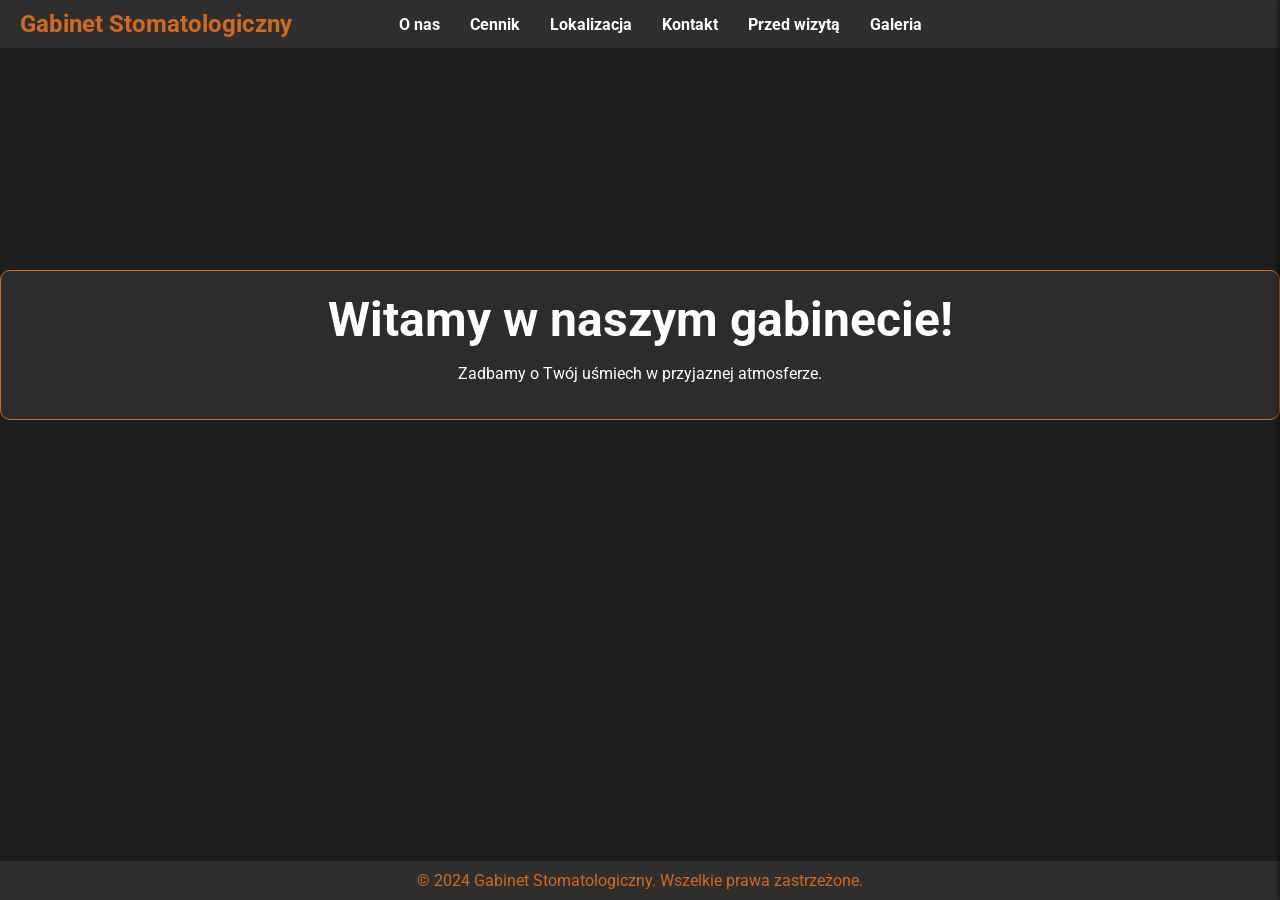
==== index.html @ a8ed68da "Add files via upload" ====
<!DOCTYPE html>
<html lang="pl">
<head>
    <meta charset="UTF-8">
    <meta name="viewport" content="width=device-width, initial-scale=1.0">
    <title>Gabinet Stomatologiczny</title>
    <!-- Wczytywanie czcionki Roboto -->
    <link href="https://fonts.googleapis.com/css2?family=Roboto:wght@400;700&display=swap" rel="stylesheet">
    <!-- Link do zewnętrznego pliku CSS -->
    <link rel="stylesheet" href="css/style.css">
</head>
<body>
<header>
    <!-- Logo -->
    <a href="index.html" class="logo">Gabinet Stomatologiczny</a>
    <!-- Nawigacja (desktop) -->
    <nav class="nav">
        <a href="#about">O nas</a>
        <a href="#pricing">Cennik</a>
        <a href="location.html">Lokalizacja</a>
        <a href="contact.html">Kontakt</a>
        <a href="#preparation">Przed wizytą</a>
        <a href="#gallery">Galeria</a>
    </nav>
    <!-- Hamburger menu (prawe położenie) -->
    <div class="hamburger">
        <div></div>
        <div></div>
        <div></div>
    </div>
</header>

<!-- Menu boczne -->
<div class="side-menu" id="sideMenu">
    <button class="close-btn" id="closeBtn">&times;</button>
    <a href="#about">O nas</a>
    <a href="#pricing">Cennik</a>
    <a href="location.html">Lokalizacja</a>
    <a href="contact.html">Kontakt</a>
    <a href="#preparation">Przed wizytą</a>
    <a href="#gallery">Galeria</a>
</div>

<div class="welcome">
    <h1>Witamy w naszym gabinecie!</h1>
    <p>Zadbamy o Twój uśmiech w przyjaznej atmosferze.</p>
</div>

<footer>
    <p>&copy; 2024 Gabinet Stomatologiczny. Wszelkie prawa zastrzeżone.</p>
</footer>

<!-- Link do zewnętrznego pliku JS -->
<script src="js/main.js"></script>
</body>
</html>
---- css/style.css ----
body {
    font-family: 'Roboto', sans-serif;
    margin: 0;
    padding: 0;
    color: #FFFFFF;
    background: #1E1E1E;
    height: 100vh;
    display: flex;
    flex-direction: column;
    justify-content: space-between;
}

/* Styl podstawowy dla linków */
a {
    text-decoration: none;
    font-size: 16px;
    color: black;
    transition: transform 0.3s ease, color 0.3s ease;
}

/* Styl po najechaniu */
a:hover {
    transform: scale(1.2);
    color: #007BFF;
}

a.logo:hover {
    transform: none; /* Brak powiększenia */
}

header {
    display: flex;
    justify-content: space-between;
    align-items: center;
    background-color: #2E2E2E;
    padding: 10px 20px;
    position: fixed;
    top: 0;
    width: 100%;
    z-index: 1000;
}

header .logo {
    font-size: 1.5rem;
    font-weight: bold;
    color: #D2691E;
    flex-shrink: 0;
    margin-right: 20px;
    white-space: nowrap;
}

nav {
    position: absolute;
    left: 50%;
    transform: translateX(-50%);
    display: flex;
    justify-content: center;
    align-items: center;
}

nav a {
    color: #FFFFFF;
    text-decoration: none;
    margin: 0 15px;
    font-weight: bold;
}

nav a:hover {
    color: #D2691E;
}

.welcome {
    text-align: center;
    margin-top: 30vh;
    background-color: rgba(46, 46, 46, 0.9);
    padding: 20px;
    border: 1px solid #D2691E;
    border-radius: 10px;
    color: #FFFFFF;
}

.welcome h1 {
    margin: 0;
    font-size: 3rem;
}

footer {
    background-color: #2E2E2E;
    text-align: center;
    padding: 10px 0;
    color: #FFFFFF;
}

footer p {
    margin: 0;
    color: #D2691E;
}

/* Hamburger menu */
.hamburger {
    display: none;
    flex-direction: column;
    cursor: pointer;
    position: absolute;
    right: 75px;
    top: 50%;
    transform: translateY(-50%);
}

.hamburger div {
    width: 25px;
    height: 3px;
    background-color: #FFFFFF;
    margin: 3px 0;
}

/* Menu przesuwane z prawej strony */
.side-menu {
    position: fixed;
    top: 0;
    right: -250px;
    width: 250px;
    height: 100%;
    background-color: #2E2E2E;
    box-shadow: -2px 0 5px rgba(0, 0, 0, 0.5);
    transition: right 0.3s ease;
    display: flex;
    flex-direction: column;
    justify-content: center;
    align-items: center;
    z-index: 1000;
}

.side-menu a {
    display: block;
    text-align: center;
    text-decoration: none;
    font-size: 18px;
    color: white;
    margin: 10px 0;
    transition: color 0.3s ease;
}

.side-menu a:hover {
    color: #D2691E;
}

/* Klasa aktywna dla widocznego menu */
.side-menu.active {
    right: 0;
}

.close-btn {
    position: absolute;
    top: 15px;
    right: 15px;
    font-size: 24px;
    background: none;
    border: none;
    color: white;
    cursor: pointer;
    z-index: 1100;
}

.close-btn:hover {
    color: #D2691E;
}

/* Dopasowania dla urządzeń mobilnych */
@media (max-width: 1100px) {
    nav {
        display: none;
    }

    .hamburger {
        display: flex;
    }
}

/* Kontener dla sekcji kontaktowej */
.contact-container {
    display: flex;
    justify-content: space-between;
    align-items: stretch; /* Zapewnia jednakową wysokość obu sekcji */
    max-width: 1000px; /* Ograniczenie szerokości całego kontenera */
    margin: 50px auto; /* Wyśrodkowanie poziome i odstęp od góry */
    gap: 20px; /* Odstęp między sekcjami */
    padding: 20px;
    background-color: #1E1E1E; /* Tło za kontenerem */
    border-radius: 10px;
    box-shadow: 0 4px 8px rgba(0, 0, 0, 0.2); /* Subtelny cień pod całym kontenerem */
    color: #FFFFFF;
}

/* Lewa część (dane kontaktowe) */
.contact-left,
.contact-right {
    flex: 1; /* Obie sekcje zajmują taką samą ilość miejsca */
    background-color: #2E2E2E;
    padding: 20px;
    border-radius: 10px;
    box-shadow: 0 4px 6px rgba(0, 0, 0, 0.1);
    display: flex;
    flex-direction: column; /* Układ pionowy w obu sekcjach */
    justify-content: center; /* Wyrównanie w pionie */
}

.contact-left h2,
.contact-right h2 {
    margin-top: 0;
    color: #D2691E;
    text-align: center; /* Środkowanie nagłówka */
}

.contact-left ul {
    padding-left: 20px;
}

/* Formularz w prawej sekcji */
.contact-right form {
    display: flex;
    flex-direction: column;
    gap: 15px; /* Odstępy między polami */
}

.form-group {
    display: flex;
    flex-direction: column;
}

.form-group label {
    margin-bottom: 5px;
    font-weight: bold;
    color: #FFFFFF;
}

.form-group input,
.form-group textarea {
    width: 100%;
    padding: 10px;
    border-radius: 5px;
    border: 1px solid #ccc;
    font-size: 16px;
    background: #1E1E1E;
    color: #FFFFFF;
}

.form-group input::placeholder,
.form-group textarea::placeholder {
    color: #ccc;
}

.form-group textarea {
    resize: none;
}

.submit-btn {
    background-color: #D2691E;
    color: #FFFFFF;
    padding: 10px 15px;
    border: none;
    border-radius: 5px;
    cursor: pointer;
    font-size: 16px;
    transition: background-color 0.3s ease;
    width: 100%;
    max-width: 200px; /* Szerokość przycisku */
    align-self: center; /* Wyrównanie przycisku do środka */
}

.submit-btn:hover {
    background-color: #A0522D;
}

/* Prawa część (formularz kontaktowy) */
.contact-right {
    flex: 1; /* Obie sekcje mają taką samą wielkość */
    background-color: #2E2E2E;
    padding: 30px; /* Większy padding dla lepszej czytelności */
    border-radius: 10px;
    box-shadow: 0 4px 6px rgba(0, 0, 0, 0.1);
    display: flex;
    flex-direction: column;
    justify-content: center; /* Wyrównanie treści na środku */
}

/* Formularz */
.contact-right form {
    display: flex;
    flex-direction: column;
    gap: 20px; /* Większy odstęp między polami formularza */
}

.form-group {
    display: flex;
    flex-direction: column;
    width: 100%; /* Pola formularza wypełniają całą szerokość */
    padding: 0; /* Zerowanie paddingu zewnętrznego */
}

.form-group input,
.form-group textarea {
    width: 95%; /* Pola nie dotykają krawędzi sekcji, mają symetryczne marginesy */
    max-width: 560px; /* Ograniczenie szerokości dla większych ekranów */
    padding: 12px; /* Większy padding dla lepszego komfortu użytkownika */
    margin: 0 auto; /* Wyśrodkowanie pól formularza */
    border-radius: 5px;
    border: 1px solid #ccc;
    font-size: 16px;
    background: #1E1E1E;
    color: #FFFFFF;
    box-sizing: border-box; /* Upewnia się, że padding nie wykracza poza szerokość */
}

/* Placeholder wewnętrzny */
.form-group input::placeholder,
.form-group textarea::placeholder {
    color: #ccc;
}

/* Tekstarea (pole wiadomości) */
.form-group textarea {
    resize: none; /* Wyłącza możliwość skalowania okna wiadomości */
    height: 120px; /* Konkretny rozmiar pola */
}

/* Przycisk wyślij */
.submit-btn {
    background-color: #D2691E;
    color: #FFFFFF;
    padding: 10px 20px;
    border: none;
    border-radius: 5px;
    cursor: pointer;
    font-size: 16px;
    transition: background-color 0.3s ease;
    width: 100px; /* Standardowa szerokość przycisku */
    align-self: center; /* Wyśrodkowanie przycisku względem formularza */
    margin-top: 10px; /* Dystans między ostatnim polem a przyciskiem */
}

.submit-btn:hover {
    background-color: #A0522D;
}

/* Styl responsywny dla mniejszych ekranów */
@media (max-width: 768px) {
    .contact-container {
        flex-direction: column; /* Układ pionowy zamiast poziomego */
        gap: 30px; /* Większy odstęp między sekcjami w układzie pionowym */
        padding: 20px; /* Dostosowanie paddingu */
    }

    .contact-left,
    .contact-right {
        width: 100%; /* Sekcje zajmują całą szerokość kontenera */
        max-width: none; /* Usunięcie maksymalnej szerokości */
        margin: 0 auto; /* Wyśrodkowanie sekcji */
    }
}
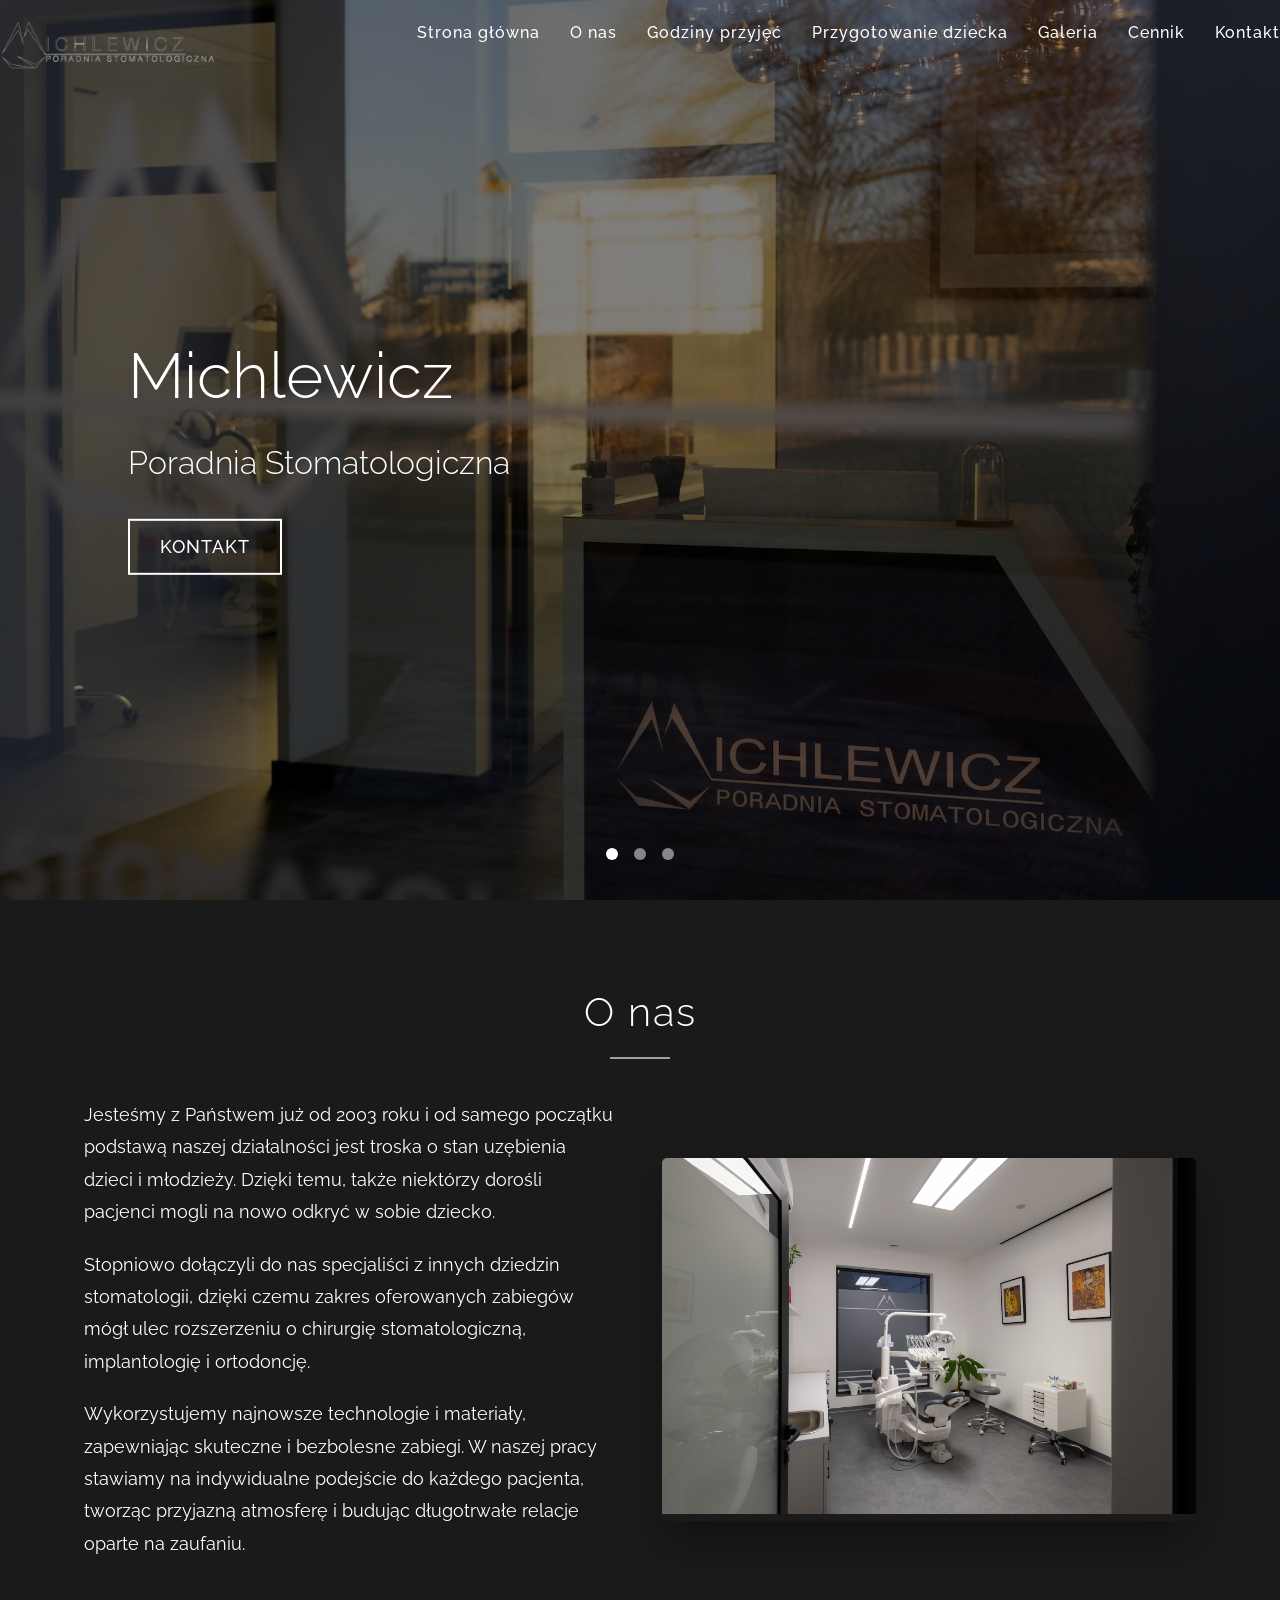
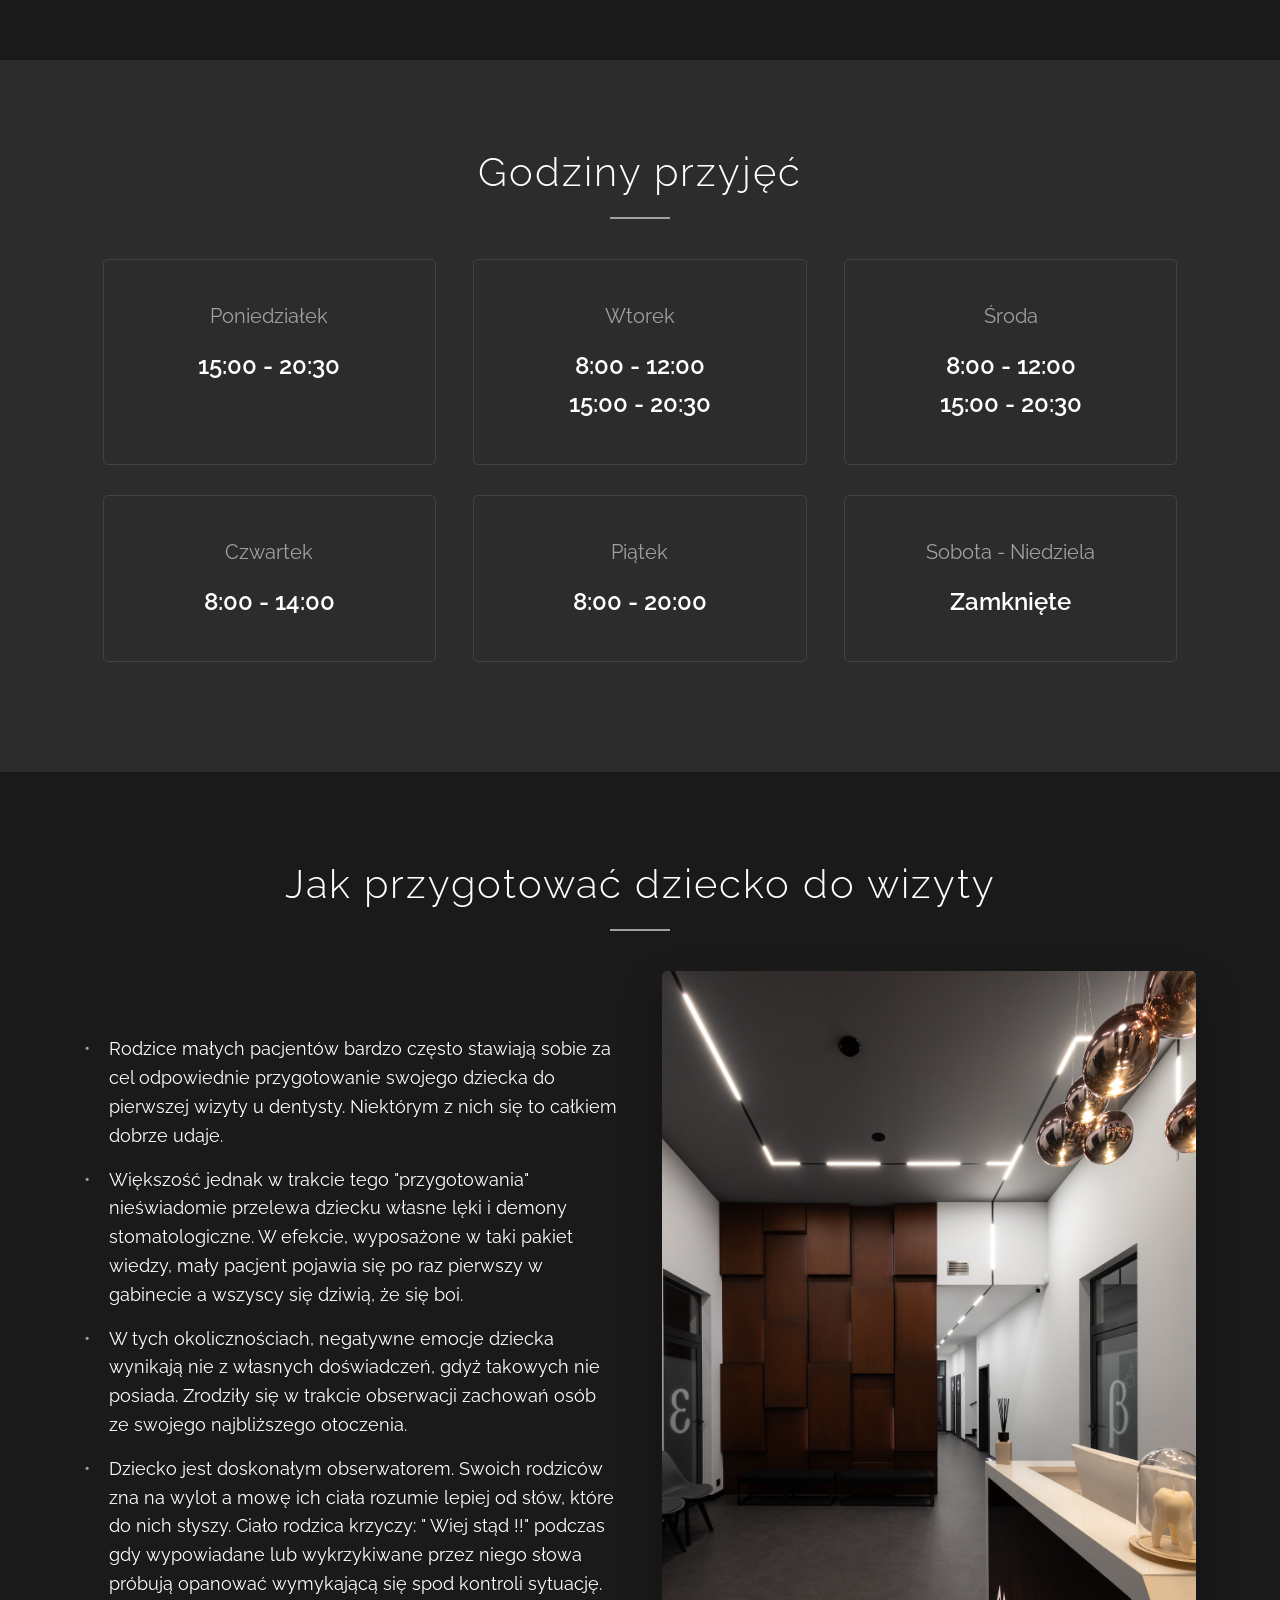
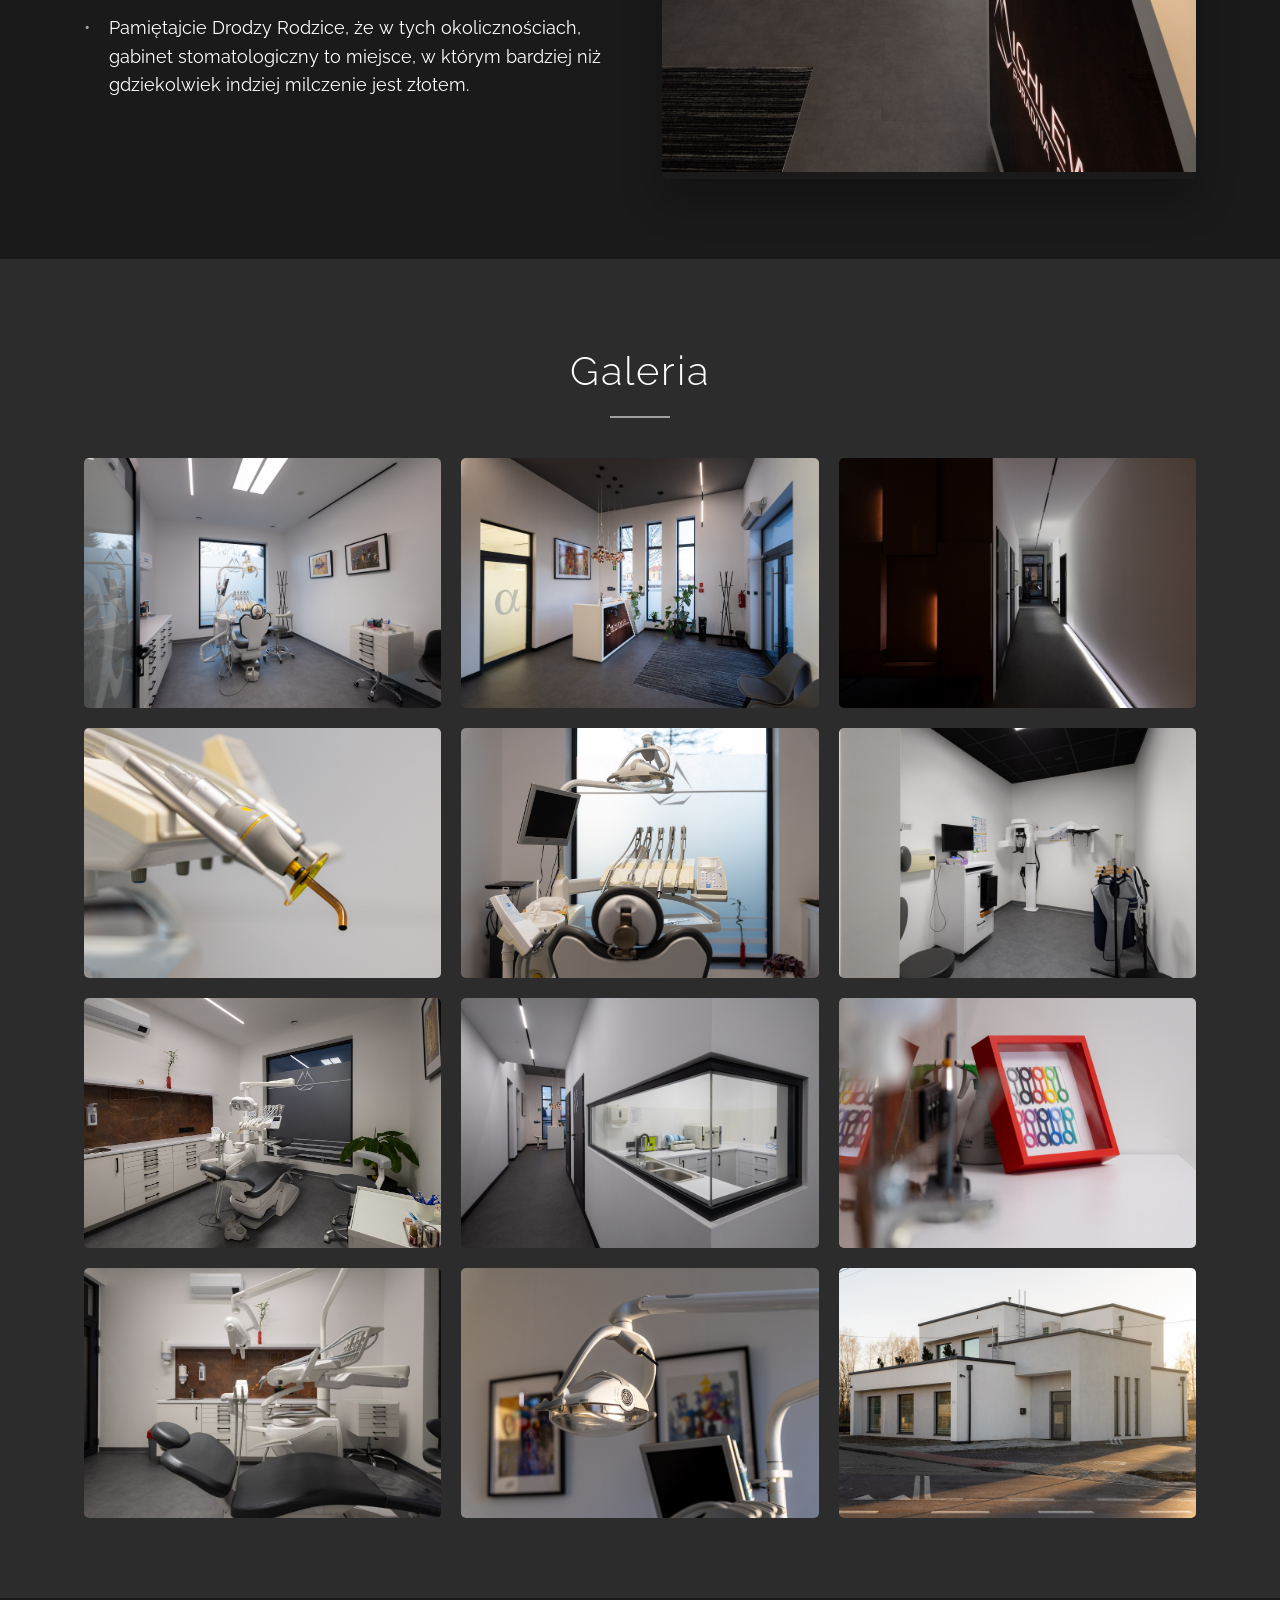
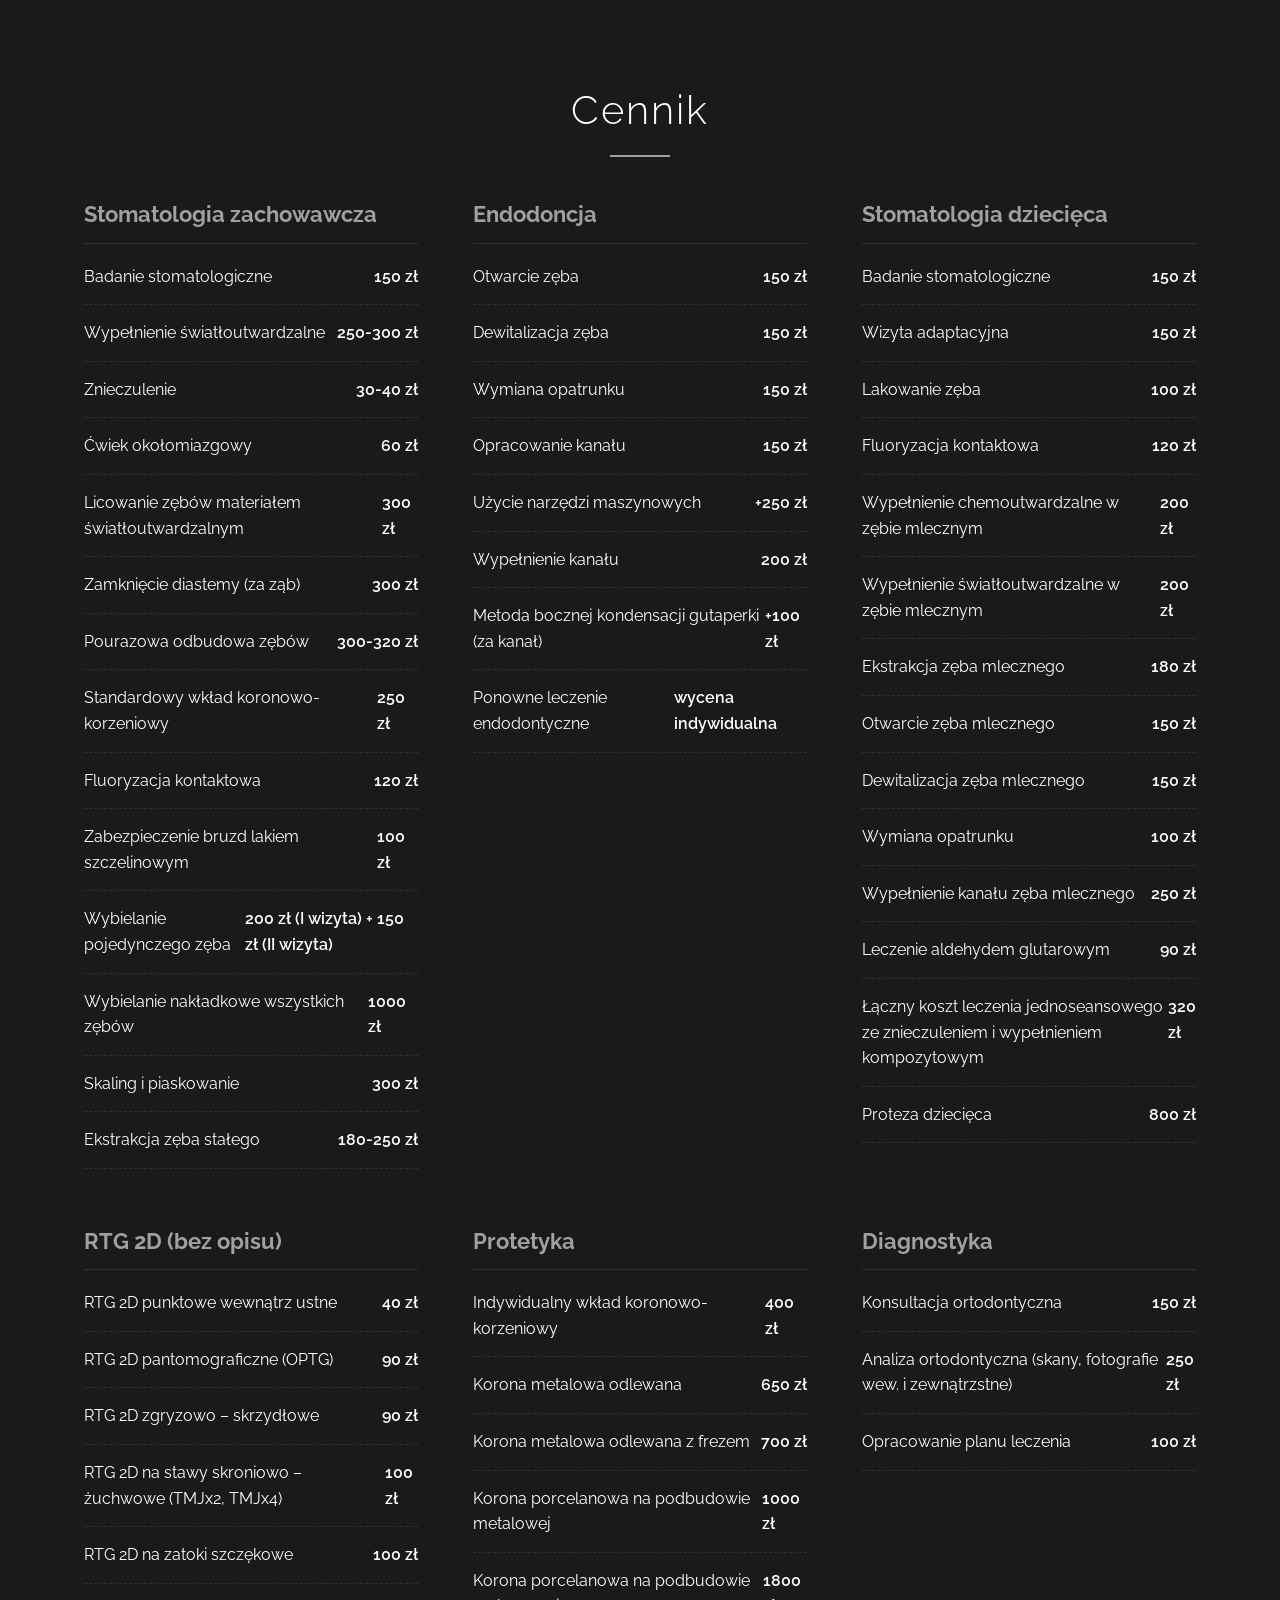
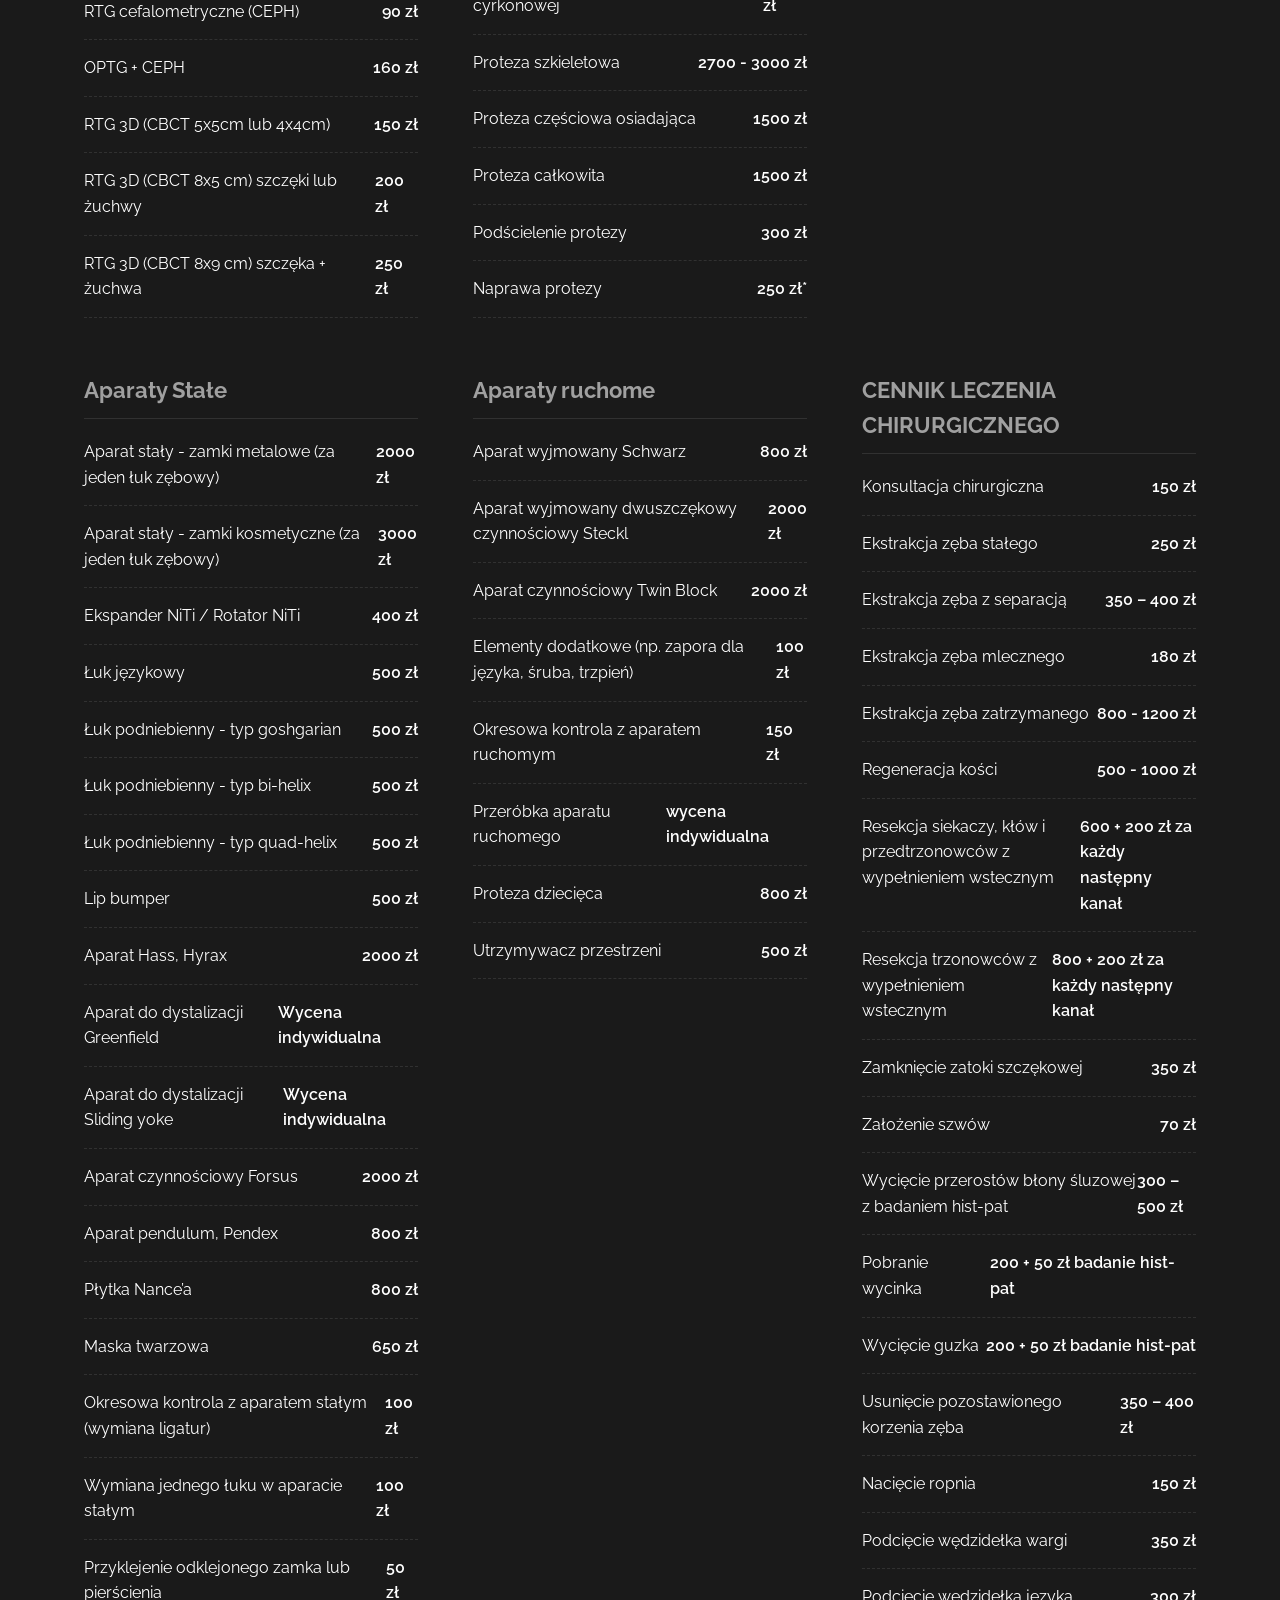
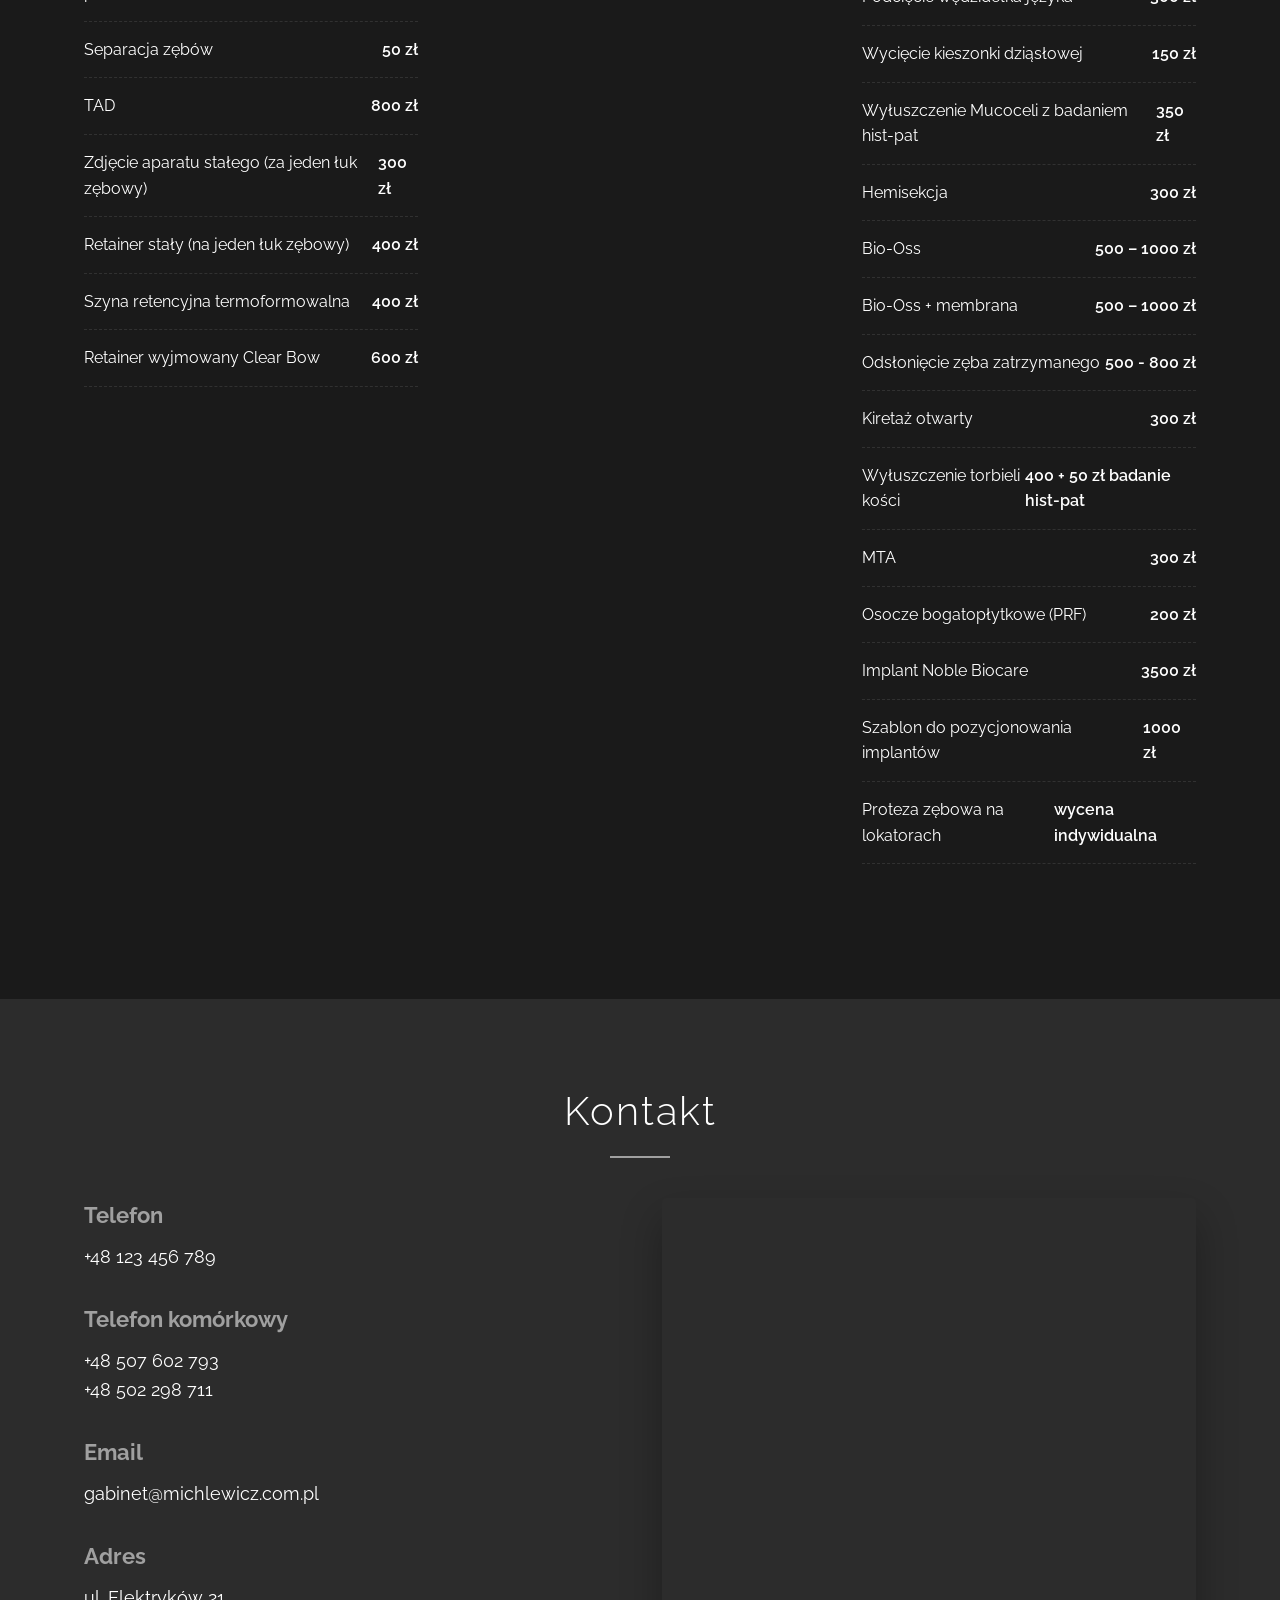
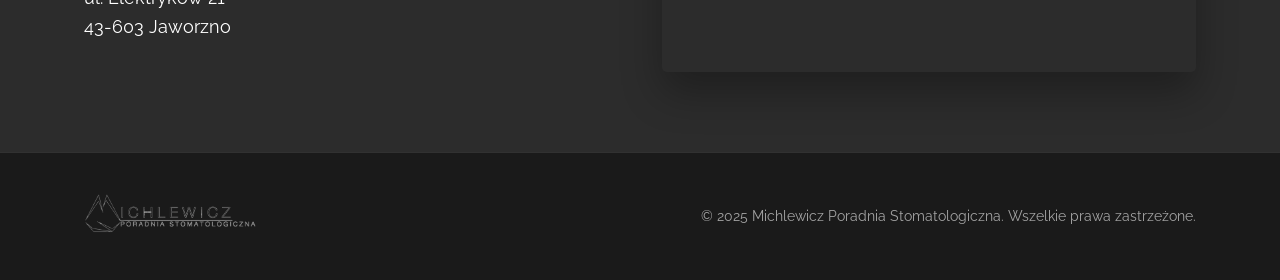
==== commit 269755e8: "Add files via upload" ====
--- a/index.html
+++ b/index.html
@@ -1,56 +1,773 @@
 <!DOCTYPE html>
 <html lang="pl">
 <head>
-    <meta charset="UTF-8">
-    <meta name="viewport" content="width=device-width, initial-scale=1.0">
-    <title>Gabinet Stomatologiczny</title>
-    <!-- Wczytywanie czcionki Roboto -->
-    <link href="https://fonts.googleapis.com/css2?family=Roboto:wght@400;700&display=swap" rel="stylesheet">
-    <!-- Link do zewnętrznego pliku CSS -->
-    <link rel="stylesheet" href="css/style.css">
+  <meta charset="UTF-8">
+  <meta name="viewport" content="width=device-width, initial-scale=1.0">
+  <title>Michlewicz Poradnia Stomatologiczna</title>
+  <link rel="stylesheet" href="style.css">
+  <link rel="preconnect" href="https://fonts.googleapis.com">
+  <link rel="preconnect" href="https://fonts.gstatic.com" crossorigin>
+  <link href="https://fonts.googleapis.com/css2?family=Raleway:wght@300;400;500;600&display=swap" rel="stylesheet">
 </head>
 <body>
+<!-- Header and Navigation -->
 <header>
-    <!-- Logo -->
-    <a href="index.html" class="logo">Gabinet Stomatologiczny</a>
-    <!-- Nawigacja (desktop) -->
-    <nav class="nav">
-        <a href="#about">O nas</a>
-        <a href="#pricing">Cennik</a>
-        <a href="location.html">Lokalizacja</a>
-        <a href="contact.html">Kontakt</a>
-        <a href="#preparation">Przed wizytą</a>
-        <a href="#gallery">Galeria</a>
-    </nav>
-    <!-- Hamburger menu (prawe położenie) -->
-    <div class="hamburger">
-        <div></div>
-        <div></div>
-        <div></div>
-    </div>
+  <div class="logo-container">
+    <img src="logo/logotransparent.png" alt="Michlewicz Poradnia Stomatologiczna" class="logo">
+  </div>
+  <nav>
+    <div class="menu-toggle">
+      <span></span>
+      <span></span>
+      <span></span>
+    </div>
+    <ul class="nav-menu">
+      <li><a href="#home">Strona główna</a></li>
+      <li><a href="#o-nas">O nas</a></li>
+      <li><a href="#godziny">Godziny przyjęć</a></li>
+      <li><a href="#dla-dzieci">Przygotowanie dziecka</a></li>
+      <li><a href="#galeria">Galeria</a></li>
+      <li><a href="#cennik">Cennik</a></li>
+      <li><a href="#kontakt">Kontakt</a></li>
+    </ul>
+  </nav>
 </header>
 
-<!-- Menu boczne -->
-<div class="side-menu" id="sideMenu">
-    <button class="close-btn" id="closeBtn">&times;</button>
-    <a href="#about">O nas</a>
-    <a href="#pricing">Cennik</a>
-    <a href="location.html">Lokalizacja</a>
-    <a href="contact.html">Kontakt</a>
-    <a href="#preparation">Przed wizytą</a>
-    <a href="#gallery">Galeria</a>
-</div>
-
-<div class="welcome">
-    <h1>Witamy w naszym gabinecie!</h1>
-    <p>Zadbamy o Twój uśmiech w przyjaznej atmosferze.</p>
-</div>
-
+<!-- Hero Slider Section -->
+<section id="home" class="hero-slider">
+  <div class="slider-container">
+    <div class="slide active" style="background-image: url('image/welcomesite/firstlook.jpg');">
+      <div class="slide-content">
+        <h1>Michlewicz</h1>
+        <h2>Poradnia Stomatologiczna</h2>
+        <a href="#kontakt" class="cta-button">Kontakt</a>
+      </div>
+    </div>
+    <div class="slide" style="background-image: url('image/welcomesite/fotel.jpg');">
+      <div class="slide-content">
+        <h1>Nowoczesne rozwiązania</h1>
+        <h2>dla Twojego uśmiechu</h2>
+        <a href="#o-nas" class="cta-button">Kontakt</a>
+      </div>
+    </div>
+    <div class="slide" style="background-image: url('image/welcomesite/tools.jpg');">
+      <div class="slide-content">
+        <h1>Profesjonalna opieka</h1>
+        <h2>w komfortowych warunkach</h2>
+        <a href="#kontakt" class="cta-button">Kontakt</a>
+      </div>
+    </div>
+  </div>
+  <div class="slider-controls">
+    <span class="control-dot active" data-slide="0"></span>
+    <span class="control-dot" data-slide="1"></span>
+    <span class="control-dot" data-slide="2"></span>
+  </div>
+</section>
+
+<!-- About Us Section -->
+<section id="o-nas" class="about-section">
+  <div class="container">
+    <h2 class="section-title">O nas</h2>
+    <div class="about-content">
+      <div class="about-text">
+        <p>Jesteśmy z Państwem już od 2003 roku i od samego początku podstawą naszej działalności jest troska o stan uzębienia dzieci i młodzieży.  Dzięki temu, także niektórzy dorośli pacjenci mogli na nowo odkryć w sobie dziecko.</p>
+        <p>Stopniowo dołączyli do nas specjaliści z innych dziedzin stomatologii, dzięki czemu zakres oferowanych zabiegów mógł ulec rozszerzeniu o chirurgię stomatologiczną, implantologię i ortodoncję.</p>
+        <p>Wykorzystujemy najnowsze technologie i materiały, zapewniając skuteczne i bezbolesne zabiegi. W naszej pracy stawiamy na indywidualne podejście do każdego pacjenta, tworząc przyjazną atmosferę i budując długotrwałe relacje oparte na zaufaniu.</p>
+      </div>
+      <div class="about-image">
+        <img src="image/welcomesite/gabinet1.jpg" alt="Wnętrze kliniki">
+      </div>
+    </div>
+  </div>
+</section>
+
+<!-- Opening Hours Section -->
+<section id="godziny" class="hours-section">
+  <div class="container">
+    <h2 class="section-title">Godziny przyjęć</h2>
+    <div class="hours-container">
+      <div class="hours-box">
+        <div class="day">Poniedziałek</div>
+        <div class="time">15:00 - 20:30</div>
+      </div>
+      <div class="hours-box">
+        <div class="day">Wtorek</div>
+        <div class="time">8:00 - 12:00</div>
+        <div class="time">15:00 - 20:30</div>
+      </div>
+      <div class="hours-box">
+        <div class="day">Środa</div>
+        <div class="time">8:00 - 12:00</div>
+        <div class="time">15:00 - 20:30</div>
+      </div>
+      <div class="hours-box">
+        <div class="day">Czwartek</div>
+        <div class="time">8:00 - 14:00</div>
+      </div>
+      <div class="hours-box">
+        <div class="day">Piątek</div>
+        <div class="time">8:00 - 20:00</div>
+      </div>
+      <div class="hours-box">
+        <div class="day">Sobota - Niedziela</div>
+        <div class="time">Zamknięte</div>
+      </div>
+    </div>
+  </div>
+</section>
+
+<!-- Kids Preparation Section -->
+<section id="dla-dzieci" class="kids-section">
+  <div class="container">
+    <h2 class="section-title">Jak przygotować dziecko do wizyty</h2>
+    <div class="kids-content">
+      <div class="kids-text">
+        <ul>
+          <li>Rodzice małych pacjentów bardzo często stawiają sobie za cel odpowiednie przygotowanie swojego dziecka do pierwszej wizyty u dentysty. Niektórym z nich się to całkiem dobrze udaje. </li>
+          <li>Większość jednak w trakcie tego "przygotowania" nieświadomie przelewa dziecku własne lęki i demony stomatologiczne. W efekcie, wyposażone w taki pakiet wiedzy, mały pacjent pojawia się po raz pierwszy w gabinecie a wszyscy się dziwią, że się boi. </li>
+          <li>W tych okolicznościach, negatywne emocje dziecka wynikają nie z własnych doświadczeń, gdyż takowych nie posiada. Zrodziły się w trakcie obserwacji zachowań osób ze swojego najbliższego otoczenia.</li>
+          <li>Dziecko jest doskonałym obserwatorem. Swoich rodziców zna na wylot a mowę ich ciała rozumie lepiej od słów, które do nich słyszy.  Ciało rodzica krzyczy: " Wiej stąd !!" podczas gdy wypowiadane lub wykrzykiwane przez niego słowa próbują opanować wymykającą się spod kontroli sytuację.</li>
+          <li>Pamiętajcie Drodzy Rodzice, że w tych okolicznościach, gabinet stomatologiczny to miejsce, w którym  bardziej niż gdziekolwiek indziej milczenie jest złotem.</li>
+        </ul>
+      </div>
+      <div class="kids-image">
+        <img src="image/welcomesite/kids.jpg" alt="Dziecko na wizycie stomatologicznej">
+      </div>
+    </div>
+  </div>
+</section>
+
+<!-- Gallery Section -->
+<section id="galeria" class="gallery-section">
+  <div class="container">
+    <h2 class="section-title">Galeria</h2>
+    <div class="gallery-container">
+      <div class="gallery-item">
+        <img src="image/gallery/gabinet3.jpg" alt="Gabinet stomatologiczny" class="gallery-image">
+      </div>
+      <div class="gallery-item">
+        <img src="image/gallery/poczekalnia1.jpg" alt="Recepcja" class="gallery-image">
+      </div>
+      <div class="gallery-item">
+        <img src="image/gallery/poczekalnia2.jpg" alt="Poczekalnia" class="gallery-image">
+      </div>
+      <div class="gallery-item">
+        <img src="image/gallery/gabinetnarzedzia.jpg" alt="Sprzęt dentystyczny" class="gallery-image">
+      </div>
+      <div class="gallery-item">
+        <img src="image/gallery/gabinet2.jpg" alt="Gabinet" class="gallery-image">
+      </div>
+      <div class="gallery-item">
+        <img src="image/gallery/skan3d.jpg" alt="Skan 3D" class="gallery-image">
+      </div>
+      <div class="gallery-item">
+        <img src="image/gallery/gabinet1.jpg" alt="Sala zabiegowa" class="gallery-image">
+      </div>
+      <div class="gallery-item">
+        <img src="image/gallery/sterylizacja.jpg" alt="Sterylizacja" class="gallery-image">
+      </div>
+      <div class="gallery-item">
+        <img src="image/gallery/raindbow.jpg" alt="raindbow" class="gallery-image">
+      </div>
+      <div class="gallery-item">
+        <img src="image/gallery/gabinet4.jpg" alt="Gabinet" class="gallery-image">
+      </div>
+      <div class="gallery-item">
+        <img src="image/gallery/lampa.jpg" alt="Lampa" class="gallery-image">
+      </div>
+      <div class="gallery-item">
+        <img src="image/gallery/budynek.jpg" alt="Budynek" class="gallery-image">
+      </div>
+    </div>
+  </div>
+</section>
+
+<!-- Price List Section -->
+<section id="cennik" class="pricelist-section">
+  <div class="container">
+    <h2 class="section-title">Cennik</h2>
+    <div class="pricelist-container">
+      <div class="pricelist-category">
+        <h3>Stomatologia zachowawcza</h3>
+        <div class="price-item">
+          <span class="service">Badanie stomatologiczne</span>
+          <span class="price">150 zł</span>
+        </div>
+        <div class="price-list">
+          <div class="price-item">
+            <span class="service">Wypełnienie światłoutwardzalne</span>
+            <span class="price">250-300 zł</span>
+          </div>
+          <div class="price-item">
+            <span class="service">Znieczulenie</span>
+            <span class="price">30-40 zł</span>
+          </div>
+          <div class="price-item">
+            <span class="service">Ćwiek okołomiazgowy</span>
+            <span class="price">60 zł</span>
+          </div>
+          <div class="price-item">
+            <span class="service">Licowanie zębów materiałem światłoutwardzalnym</span>
+            <span class="price">300 zł</span>
+          </div>
+          <div class="price-item">
+            <span class="service">Zamknięcie diastemy (za ząb)</span>
+            <span class="price">300 zł</span>
+          </div>
+          <div class="price-item">
+            <span class="service">Pourazowa odbudowa zębów</span>
+            <span class="price">300-320 zł</span>
+          </div>
+          <div class="price-item">
+            <span class="service">Standardowy wkład koronowo-korzeniowy</span>
+            <span class="price">250 zł</span>
+          </div>
+          <div class="price-item">
+            <span class="service">Fluoryzacja kontaktowa</span>
+            <span class="price">120 zł</span>
+          </div>
+          <div class="price-item">
+            <span class="service">Zabezpieczenie bruzd lakiem szczelinowym</span>
+            <span class="price">100 zł</span>
+          </div>
+          <div class="price-item">
+            <span class="service">Wybielanie pojedynczego zęba</span>
+            <span class="price">200 zł (I wizyta) + 150 zł (II wizyta)</span>
+          </div>
+          <div class="price-item">
+            <span class="service">Wybielanie nakładkowe wszystkich zębów</span>
+            <span class="price">1000 zł</span>
+          </div>
+          <div class="price-item">
+            <span class="service">Skaling i piaskowanie</span>
+            <span class="price">300 zł</span>
+          </div>
+          <div class="price-item">
+            <span class="service">Ekstrakcja zęba stałego</span>
+            <span class="price">180-250 zł</span>
+          </div>
+        </div>
+      </div>
+
+      <div class="pricelist-category">
+        <h3>Endodoncja</h3>
+        <div class="price-list">
+          <div class="price-item">
+            <span class="service">Otwarcie zęba</span>
+            <span class="price">150 zł</span>
+          </div>
+          <div class="price-item">
+            <span class="service">Dewitalizacja zęba</span>
+            <span class="price">150 zł</span>
+          </div>
+          <div class="price-item">
+            <span class="service">Wymiana opatrunku</span>
+            <span class="price">150 zł</span>
+          </div>
+          <div class="price-item">
+            <span class="service">Opracowanie kanału</span>
+            <span class="price">150 zł</span>
+          </div>
+          <div class="price-item">
+            <span class="service">Użycie narzędzi maszynowych</span>
+            <span class="price">+250 zł</span>
+          </div>
+          <div class="price-item">
+            <span class="service">Wypełnienie kanału</span>
+            <span class="price">200 zł</span>
+          </div>
+          <div class="price-item">
+            <span class="service">Metoda bocznej kondensacji gutaperki (za kanał)</span>
+            <span class="price">+100 zł</span>
+          </div>
+          <div class="price-item">
+            <span class="service">Ponowne leczenie endodontyczne</span>
+            <span class="price">wycena indywidualna</span>
+          </div>
+        </div>
+      </div>
+
+      <div class="pricelist-category">
+        <h3>Stomatologia dziecięca</h3>
+        <div class="price-list">
+          <div class="price-item">
+            <span class="service">Badanie stomatologiczne</span>
+            <span class="price">150 zł</span>
+          </div>
+          <div class="price-item">
+            <span class="service">Wizyta adaptacyjna</span>
+            <span class="price">150 zł</span>
+          </div>
+          <div class="price-item">
+            <span class="service">Lakowanie zęba</span>
+            <span class="price">100 zł</span>
+          </div>
+          <div class="price-item">
+            <span class="service">Fluoryzacja kontaktowa</span>
+            <span class="price">120 zł</span>
+          </div>
+          <div class="price-item">
+            <span class="service">Wypełnienie chemoutwardzalne w zębie mlecznym</span>
+            <span class="price">200 zł</span>
+          </div>
+          <div class="price-item">
+            <span class="service">Wypełnienie światłoutwardzalne w zębie mlecznym</span>
+            <span class="price">200 zł</span>
+          </div>
+          <div class="price-item">
+            <span class="service">Ekstrakcja zęba mlecznego</span>
+            <span class="price">180 zł</span>
+          </div>
+          <div class="price-item">
+            <span class="service">Otwarcie zęba mlecznego</span>
+            <span class="price">150 zł</span>
+          </div>
+          <div class="price-item">
+            <span class="service">Dewitalizacja zęba mlecznego</span>
+            <span class="price">150 zł</span>
+          </div>
+          <div class="price-item">
+            <span class="service">Wymiana opatrunku</span>
+            <span class="price">100 zł</span>
+          </div>
+          <div class="price-item">
+            <span class="service">Wypełnienie kanału zęba mlecznego</span>
+            <span class="price">250 zł</span>
+          </div>
+          <div class="price-item">
+            <span class="service">Leczenie aldehydem glutarowym</span>
+            <span class="price">90 zł</span>
+          </div>
+          <div class="price-item">
+            <span class="service">Łączny koszt leczenia jednoseansowego ze znieczuleniem i wypełnieniem kompozytowym</span>
+            <span class="price">320 zł</span>
+          </div>
+          <div class="price-item">
+            <span class="service">Proteza dziecięca</span>
+            <span class="price">800 zł</span>
+          </div>
+        </div>
+      </div>
+
+      <div class="pricelist-category">
+        <h3>RTG 2D (bez opisu)</h3>
+        <div class="price-list">
+          <div class="price-item">
+            <span class="service">RTG 2D punktowe wewnątrz ustne</span>
+            <span class="price">40 zł</span>
+          </div>
+          <div class="price-item">
+            <span class="service">RTG 2D pantomograficzne (OPTG)</span>
+            <span class="price">90 zł</span>
+          </div>
+          <div class="price-item">
+            <span class="service">RTG 2D zgryzowo – skrzydłowe</span>
+            <span class="price">90 zł</span>
+          </div>
+          <div class="price-item">
+            <span class="service">RTG 2D na stawy skroniowo – żuchwowe (TMJx2, TMJx4)</span>
+            <span class="price">100 zł</span>
+          </div>
+          <div class="price-item">
+            <span class="service">RTG 2D na zatoki szczękowe</span>
+            <span class="price">100 zł</span>
+          </div>
+          <div class="price-item">
+            <span class="service">RTG cefalometryczne (CEPH)</span>
+            <span class="price">90 zł</span>
+          </div>
+          <div class="price-item">
+            <span class="service">OPTG + CEPH</span>
+            <span class="price">160 zł</span>
+          </div>
+          <div class="price-item">
+            <span class="service">RTG 3D (CBCT 5x5cm lub 4x4cm)</span>
+            <span class="price">150 zł</span>
+          </div>
+          <div class="price-item">
+            <span class="service">RTG 3D (CBCT 8x5 cm) szczęki lub żuchwy</span>
+            <span class="price">200 zł</span>
+          </div>
+          <div class="price-item">
+            <span class="service">RTG 3D (CBCT 8x9 cm) szczęka + żuchwa</span>
+            <span class="price">250 zł</span>
+          </div>
+        </div>
+      </div>
+
+      <div class="pricelist-category">
+        <h3>Protetyka</h3>
+        <div class="price-list">
+          <div class="price-item">
+            <span class="service">Indywidualny wkład koronowo-korzeniowy</span>
+            <span class="price">400 zł</span>
+          </div>
+          <div class="price-item">
+            <span class="service">Korona metalowa odlewana</span>
+            <span class="price">650 zł</span>
+          </div>
+          <div class="price-item">
+            <span class="service">Korona metalowa odlewana z frezem</span>
+            <span class="price">700 zł</span>
+          </div>
+          <div class="price-item">
+            <span class="service">Korona porcelanowa na podbudowie metalowej</span>
+            <span class="price">1000 zł</span>
+          </div>
+          <div class="price-item">
+            <span class="service">Korona porcelanowa na podbudowie cyrkonowej</span>
+            <span class="price">1800 zł</span>
+          </div>
+          <div class="price-item">
+            <span class="service">Proteza szkieletowa</span>
+            <span class="price">2700 - 3000 zł</span>
+          </div>
+          <div class="price-item">
+            <span class="service">Proteza częściowa osiadająca</span>
+            <span class="price">1500 zł</span>
+          </div>
+          <div class="price-item">
+            <span class="service">Proteza całkowita</span>
+            <span class="price">1500 zł</span>
+          </div>
+          <div class="price-item">
+            <span class="service">Podścielenie protezy</span>
+            <span class="price">300 zł</span>
+          </div>
+          <div class="price-item">
+            <span class="service">Naprawa protezy</span>
+            <span class="price">250 zł*</span>
+          </div>
+        </div>
+      </div>
+
+      <div class="pricelist-category">
+        <h3>Diagnostyka</h3>
+        <div class="price-item">
+          <span class="service">Konsultacja ortodontyczna</span>
+          <span class="price">150 zł</span>
+        </div>
+        <div class="price-item">
+          <span class="service">Analiza ortodontyczna (skany, fotografie wew. i zewnątrzstne)</span>
+          <span class="price">250 zł</span>
+        </div>
+        <div class="price-item">
+          <span class="service">Opracowanie planu leczenia</span>
+          <span class="price">100 zł</span>
+        </div>
+      </div>
+
+      <div class="pricelist-category">
+        <h3>Aparaty Stałe</h3>
+        <div class="price-item">
+          <span class="service">Aparat stały - zamki metalowe (za jeden łuk zębowy)</span>
+          <span class="price">2000 zł</span>
+        </div>
+        <div class="price-item">
+          <span class="service">Aparat stały - zamki kosmetyczne (za jeden łuk zębowy)</span>
+          <span class="price">3000 zł</span>
+        </div>
+        <div class="price-item">
+          <span class="service">Ekspander NiTi / Rotator NiTi</span>
+          <span class="price">400 zł</span>
+        </div>
+        <div class="price-item">
+          <span class="service">Łuk językowy</span>
+          <span class="price">500 zł</span>
+        </div>
+        <div class="price-item">
+          <span class="service">Łuk podniebienny - typ goshgarian</span>
+          <span class="price">500 zł</span>
+        </div>
+        <div class="price-item">
+          <span class="service">Łuk podniebienny - typ bi-helix</span>
+          <span class="price">500 zł</span>
+        </div>
+        <div class="price-item">
+          <span class="service">Łuk podniebienny - typ quad-helix</span>
+          <span class="price">500 zł</span>
+        </div>
+        <div class="price-item">
+          <span class="service">Lip bumper</span>
+          <span class="price">500 zł</span>
+        </div>
+        <div class="price-item">
+          <span class="service">Aparat Hass, Hyrax</span>
+          <span class="price">2000 zł</span>
+        </div>
+        <div class="price-item">
+          <span class="service">Aparat do dystalizacji Greenfield</span>
+          <span class="price">Wycena indywidualna</span>
+        </div>
+        <div class="price-item">
+          <span class="service">Aparat do dystalizacji Sliding yoke</span>
+          <span class="price">Wycena indywidualna</span>
+        </div>
+        <div class="price-item">
+          <span class="service">Aparat czynnościowy Forsus</span>
+          <span class="price">2000 zł</span>
+        </div>
+        <div class="price-item">
+          <span class="service">Aparat pendulum, Pendex</span>
+          <span class="price">800 zł</span>
+        </div>
+        <div class="price-item">
+          <span class="service">Płytka Nance’a</span>
+          <span class="price">800 zł</span>
+        </div>
+        <div class="price-item">
+          <span class="service">Maska twarzowa</span>
+          <span class="price">650 zł</span>
+        </div>
+        <div class="price-item">
+          <span class="service">Okresowa kontrola z aparatem stałym (wymiana ligatur)</span>
+          <span class="price">100 zł</span>
+        </div>
+        <div class="price-item">
+          <span class="service">Wymiana jednego łuku w aparacie stałym</span>
+          <span class="price">100 zł</span>
+        </div>
+        <div class="price-item">
+          <span class="service">Przyklejenie odklejonego zamka lub pierścienia</span>
+          <span class="price">50 zł</span>
+        </div>
+        <div class="price-item">
+          <span class="service">Separacja zębów</span>
+          <span class="price">50 zł</span>
+        </div>
+        <div class="price-item">
+          <span class="service">TAD</span>
+          <span class="price">800 zł</span>
+        </div>
+        <div class="price-item">
+          <span class="service">Zdjęcie aparatu stałego (za jeden łuk zębowy)</span>
+          <span class="price">300 zł</span>
+        </div>
+        <div class="price-item">
+          <span class="service">Retainer stały (na jeden łuk zębowy)</span>
+          <span class="price">400 zł</span>
+        </div>
+        <div class="price-item">
+          <span class="service">Szyna retencyjna termoformowalna</span>
+          <span class="price">400 zł</span>
+        </div>
+        <div class="price-item">
+          <span class="service">Retainer wyjmowany Clear Bow</span>
+          <span class="price">600 zł</span>
+        </div>
+      </div>
+
+      <div class="pricelist-category">
+        <h3>Aparaty ruchome</h3>
+        <div class="price-item">
+          <span class="service">Aparat wyjmowany Schwarz</span>
+          <span class="price">800 zł</span>
+        </div>
+        <div class="price-item">
+          <span class="service">Aparat wyjmowany dwuszczękowy czynnościowy Steckl</span>
+          <span class="price">2000 zł</span>
+        </div>
+        <div class="price-item">
+          <span class="service">Aparat czynnościowy Twin Block</span>
+          <span class="price">2000 zł</span>
+        </div>
+        <div class="price-item">
+          <span class="service">Elementy dodatkowe (np. zapora dla języka, śruba, trzpień)</span>
+          <span class="price">100 zł</span>
+        </div>
+        <div class="price-item">
+          <span class="service">Okresowa kontrola z aparatem ruchomym</span>
+          <span class="price">150 zł</span>
+        </div>
+        <div class="price-item">
+          <span class="service">Przeróbka aparatu ruchomego</span>
+          <span class="price">wycena indywidualna</span>
+        </div>
+        <div class="price-item">
+          <span class="service">Proteza dziecięca</span>
+          <span class="price">800 zł</span>
+        </div>
+        <div class="price-item">
+          <span class="service">Utrzymywacz przestrzeni</span>
+          <span class="price">500 zł</span>
+        </div>
+      </div>
+
+      <div class="pricelist-category">
+        <h3>CENNIK LECZENIA CHIRURGICZNEGO</h3>
+        <div class="price-item">
+          <span class="service">Konsultacja chirurgiczna</span>
+          <span class="price">150 zł</span>
+        </div>
+        <div class="price-item">
+          <span class="service">Ekstrakcja zęba stałego</span>
+          <span class="price">250 zł</span>
+        </div>
+        <div class="price-item">
+          <span class="service">Ekstrakcja zęba z separacją</span>
+          <span class="price">350 – 400 zł</span>
+        </div>
+        <div class="price-item">
+          <span class="service">Ekstrakcja zęba mlecznego</span>
+          <span class="price">180 zł</span>
+        </div>
+        <div class="price-item">
+          <span class="service">Ekstrakcja zęba zatrzymanego</span>
+          <span class="price">800 - 1200 zł</span>
+        </div>
+        <div class="price-item">
+          <span class="service">Regeneracja kości</span>
+          <span class="price">500 - 1000 zł</span>
+        </div>
+        <div class="price-item">
+          <span class="service">Resekcja siekaczy, kłów i przedtrzonowców z wypełnieniem wstecznym</span>
+          <span class="price">600 + 200 zł za każdy następny kanał</span>
+        </div>
+        <div class="price-item">
+          <span class="service">Resekcja trzonowców z wypełnieniem wstecznym</span>
+          <span class="price">800 + 200 zł za każdy następny kanał</span>
+        </div>
+        <div class="price-item">
+          <span class="service">Zamknięcie zatoki szczękowej</span>
+          <span class="price">350 zł</span>
+        </div>
+        <div class="price-item">
+          <span class="service">Założenie szwów</span>
+          <span class="price">70 zł</span>
+        </div>
+        <div class="price-item">
+          <span class="service">Wycięcie przerostów błony śluzowej z badaniem hist-pat</span>
+          <span class="price">300 – 500 zł</span>
+        </div>
+        <div class="price-item">
+          <span class="service">Pobranie wycinka</span>
+          <span class="price">200 + 50 zł badanie hist-pat</span>
+        </div>
+        <div class="price-item">
+          <span class="service">Wycięcie guzka</span>
+          <span class="price">200 + 50 zł badanie hist-pat</span>
+        </div>
+        <div class="price-item">
+          <span class="service">Usunięcie pozostawionego korzenia zęba</span>
+          <span class="price">350 – 400 zł</span>
+        </div>
+        <div class="price-item">
+          <span class="service">Nacięcie ropnia</span>
+          <span class="price">150 zł</span>
+        </div>
+        <div class="price-item">
+          <span class="service">Podcięcie wędzidełka wargi</span>
+          <span class="price">350 zł</span>
+        </div>
+        <div class="price-item">
+          <span class="service">Podcięcie wędzidełka języka</span>
+          <span class="price">300 zł</span>
+        </div>
+        <div class="price-item">
+          <span class="service">Wycięcie kieszonki dziąsłowej</span>
+          <span class="price">150 zł</span>
+        </div>
+        <div class="price-item">
+          <span class="service">Wyłuszczenie Mucoceli z badaniem hist-pat</span>
+          <span class="price">350 zł</span>
+        </div>
+        <div class="price-item">
+          <span class="service">Hemisekcja</span>
+          <span class="price">300 zł</span>
+        </div>
+        <div class="price-item">
+          <span class="service">Bio-Oss</span>
+          <span class="price">500 – 1000 zł</span>
+        </div>
+        <div class="price-item">
+          <span class="service">Bio-Oss + membrana</span>
+          <span class="price">500 – 1000 zł</span>
+        </div>
+        <div class="price-item">
+          <span class="service">Odsłonięcie zęba zatrzymanego</span>
+          <span class="price">500 - 800 zł</span>
+        </div>
+        <div class="price-item">
+          <span class="service">Kiretaż otwarty</span>
+          <span class="price">300 zł</span>
+        </div>
+        <div class="price-item">
+          <span class="service">Wyłuszczenie torbieli kości</span>
+          <span class="price">400 + 50 zł badanie hist-pat</span>
+        </div>
+        <div class="price-item">
+          <span class="service">MTA</span>
+          <span class="price">300 zł</span>
+        </div>
+        <div class="price-item">
+          <span class="service">Osocze bogatopłytkowe (PRF)</span>
+          <span class="price">200 zł</span>
+        </div>
+        <div class="price-item">
+          <span class="service">Implant Noble Biocare</span>
+          <span class="price">3500 zł</span>
+        </div>
+        <div class="price-item">
+          <span class="service">Szablon do pozycjonowania implantów</span>
+          <span class="price">1000 zł</span>
+        </div>
+        <div class="price-item">
+          <span class="service">Proteza zębowa na lokatorach</span>
+          <span class="price">wycena indywidualna</span>
+        </div>
+      </div>
+
+    </div>
+  </div>
+</section>
+
+<!-- Contact Section -->
+<section id="kontakt" class="contact-section">
+  <div class="container">
+    <h2 class="section-title">Kontakt</h2>
+    <div class="contact-container">
+      <div class="contact-info">
+        <div class="contact-item">
+          <h3>Telefon</h3>
+          <p>+48 123 456 789</p>
+        </div>
+        <div class="contact-item">
+          <h3>Telefon komórkowy</h3>
+          <p>+48 507 602 793</p>
+          <p>+48 502 298 711</p>
+        </div>
+        <div class="contact-item">
+          <h3>Email</h3>
+          <p>gabinet@michlewicz.com.pl</p>
+        </div>
+        <div class="contact-item">
+          <h3>Adres</h3>
+          <p>ul. Elektryków 21<br>43-603 Jaworzno</p>
+        </div>
+      </div>
+      <div class="contact-map">
+        <iframe src="https://www.google.com/maps/embed?pb=!1m18!1m12!1m3!1d2592.4205708562367!2d19.21562531215416!3d50.22586727143148!2m3!1f0!2f0!3f0!3m2!1i1024!2i768!4f13.1!3m3!1m2!1s0x4716c2f4411cabbd%3A0x56ff16366c9b8b1f!2sPoradnia%20Stomatologiczna%20%22Michlewicz%22%20NZOZ!5e1!3m2!1spl!2spl!4v1741602640436!5m2!1spl!2spl" width="600" height="450" style="border:0;" allowfullscreen="" loading="lazy" referrerpolicy="no-referrer-when-downgrade" width="100%" height="400" style="border:0;" allowfullscreen="" loading="lazy"></iframe>
+      </div>
+    </div>
+  </div>
+</section>
+
+<!-- Footer -->
+<!--<img src="../../../Downloads/logo-removebg-preview.png" height="241" width="1034"/> -->
 <footer>
-    <p>&copy; 2024 Gabinet Stomatologiczny. Wszelkie prawa zastrzeżone.</p>
+  <div class="container">
+    <div class="footer-content">
+      <div class="footer-logo">
+        <img src="logo/logotransparent.png" alt="Michlewicz Poradnia Stomatologiczna" class="footer-logo-img">
+      </div>
+      <div class="footer-info">
+        <p>&copy; 2025 Michlewicz Poradnia Stomatologiczna. Wszelkie prawa zastrzeżone.</p>
+      </div>
+    </div>
+  </div>
 </footer>
 
-<!-- Link do zewnętrznego pliku JS -->
-<script src="js/main.js"></script>
+<script src="script.js"></script>
 </body>
 </html>
--- a/style.css
+++ b/style.css
@@ -0,0 +1,634 @@
+/* Base Styles */
+:root {
+    --primary-dark: #2c2c2c;
+    --primary-darker: #1a1a1a;
+    --primary-light: #ffffff;
+    --accent-color: #a0a0a0;
+    --text-light: #ffffff;
+    --text-dark: #333333;
+    --section-padding: 80px 0;
+}
+
+* {
+    margin: 0;
+    padding: 0;
+    box-sizing: border-box;
+}
+
+html {
+    scroll-behavior: smooth;
+}
+
+body {
+    font-family: 'Raleway', sans-serif;
+    line-height: 1.6;
+    color: var(--text-light);
+    background-color: var(--primary-dark);
+    overflow-x: hidden;
+}
+
+.container {
+    width: 90%;
+    max-width: 1200px;
+    margin: 0 auto;
+    padding: 0 20px;
+}
+
+a {
+    text-decoration: none;
+    color: var(--text-light);
+    transition: all 0.3s ease;
+}
+
+ul {
+    list-style: none;
+}
+
+img {
+    max-width: 100%;
+    height: auto;
+}
+
+.section-title {
+    font-size: 2.5rem;
+    margin-bottom: 40px;
+    text-align: center;
+    font-weight: 300;
+    letter-spacing: 2px;
+    position: relative;
+    padding-bottom: 15px;
+}
+
+.section-title::after {
+    content: '';
+    position: absolute;
+    bottom: 0;
+    left: 50%;
+    transform: translateX(-50%);
+    width: 60px;
+    height: 2px;
+    background-color: var(--accent-color);
+}
+
+/* Header and Navigation */
+header {
+    position: fixed;
+    top: 0;
+    left: 0;
+    width: 100%;
+    z-index: 1000;
+    padding: 20px 0;
+    transition: all 0.3s ease;
+    background-color: transparent;
+}
+
+header.scrolled {
+    background-color: var(--primary-darker);
+    box-shadow: 0 5px 20px rgba(0, 0, 0, 0.1);
+    padding: 15px 0;
+}
+
+.logo-container {
+    float: left;
+}
+
+.logo {
+    height: 50px;
+    display: block;
+    transition: all 0.3s ease;
+}
+
+header.scrolled .logo {
+    height: 40px;
+}
+
+nav {
+    float: right;
+}
+
+.nav-menu {
+    display: flex;
+}
+
+.nav-menu li {
+    margin-left: 30px;
+}
+
+.nav-menu a {
+    font-size: 16px;
+    font-weight: 500;
+    letter-spacing: 1px;
+    position: relative;
+}
+
+.nav-menu a::after {
+    content: '';
+    position: absolute;
+    bottom: -5px;
+    left: 0;
+    width: 0;
+    height: 2px;
+    background-color: var(--accent-color);
+    transition: width 0.3s ease;
+}
+
+.nav-menu a:hover::after {
+    width: 100%;
+}
+
+.menu-toggle {
+    display: none;
+    cursor: pointer;
+}
+
+.menu-toggle span {
+    display: block;
+    width: 25px;
+    height: 2px;
+    background-color: var(--text-light);
+    margin: 5px 0;
+    transition: all 0.3s ease;
+}
+
+/* Hero Slider Section */
+.hero-slider {
+    height: 100vh;
+    position: relative;
+    overflow: hidden;
+}
+
+.slider-container {
+    height: 100%;
+    width: 100%;
+}
+
+.slide {
+    position: absolute;
+    top: 0;
+    left: 0;
+    width: 100%;
+    height: 100%;
+    background-size: cover;
+    background-position: center;
+    opacity: 0;
+    transform: scale(1.05);
+    transition: all 1.5s ease;
+}
+
+.slide::after {
+    content: '';
+    position: absolute;
+    top: 0;
+    left: 0;
+    width: 100%;
+    height: 100%;
+    background-color: rgba(0, 0, 0, 0.5);
+}
+
+.slide.active {
+    opacity: 1;
+    transform: scale(1);
+}
+
+.slide-content {
+    position: absolute;
+    top: 50%;
+    left: 10%;
+    transform: translateY(-50%);
+    z-index: 10;
+    color: var(--text-light);
+}
+
+.slide-content h1 {
+    font-size: 4rem;
+    font-weight: 300;
+    margin-bottom: 10px;
+    opacity: 0;
+    transform: translateY(20px);
+    transition: all 0.5s ease 0.3s;
+}
+
+.slide-content h2 {
+    font-size: 2rem;
+    font-weight: 300;
+    margin-bottom: 30px;
+    opacity: 0;
+    transform: translateY(20px);
+    transition: all 0.5s ease 0.5s;
+}
+
+.slide.active .slide-content h1,
+.slide.active .slide-content h2,
+.slide.active .slide-content .cta-button {
+    opacity: 1;
+    transform: translateY(0);
+}
+
+.cta-button {
+    display: inline-block;
+    padding: 12px 30px;
+    background-color: transparent;
+    border: 2px solid var(--text-light);
+    color: var(--text-light);
+    font-size: 18px;
+    font-weight: 500;
+    letter-spacing: 1px;
+    text-transform: uppercase;
+    cursor: pointer;
+    transition: all 0.3s ease;
+    opacity: 0;
+    transform: translateY(20px);
+    transition: all 0.5s ease 0.7s;
+}
+
+.cta-button:hover {
+    background-color: var(--text-light);
+    color: var(--primary-dark);
+}
+
+.slider-controls {
+    position: absolute;
+    bottom: 40px;
+    left: 50%;
+    transform: translateX(-50%);
+    z-index: 10;
+    display: flex;
+}
+
+.control-dot {
+    width: 12px;
+    height: 12px;
+    border-radius: 50%;
+    background-color: rgba(255, 255, 255, 0.5);
+    margin: 0 8px;
+    cursor: pointer;
+    transition: all 0.3s ease;
+}
+
+.control-dot.active {
+    background-color: var(--text-light);
+}
+
+/* About Section */
+.about-section {
+    padding: var(--section-padding);
+    background-color: var(--primary-darker);
+}
+
+.about-content {
+    display: flex;
+    align-items: center;
+    justify-content: space-between;
+}
+
+.about-text {
+    flex: 0 0 48%;
+}
+
+.about-text p {
+    margin-bottom: 20px;
+    font-size: 18px;
+    line-height: 1.8;
+}
+
+.about-image {
+    flex: 0 0 48%;
+    border-radius: 5px;
+    overflow: hidden;
+    box-shadow: 0 20px 40px rgba(0, 0, 0, 0.3);
+}
+
+/* Hours Section */
+.hours-section {
+    padding: var(--section-padding);
+    background-color: var(--primary-dark);
+}
+
+.hours-container {
+    display: flex;
+    justify-content: space-around;
+    flex-wrap: wrap;
+}
+
+.hours-box {
+    flex: 0 0 30%;
+    text-align: center;
+    padding: 40px 20px;
+    margin-bottom: 30px;
+    border: 1px solid rgba(255, 255, 255, 0.1);
+    border-radius: 5px;
+    transition: all 0.3s ease;
+}
+
+.hours-box:hover {
+    transform: translateY(-10px);
+    box-shadow: 0 15px 30px rgba(0, 0, 0, 0.2);
+}
+
+.day {
+    font-size: 20px;
+    margin-bottom: 15px;
+    color: var(--accent-color);
+}
+
+.time {
+    font-size: 24px;
+    font-weight: 600;
+}
+
+/* Kids Section */
+.kids-section {
+    padding: var(--section-padding);
+    background-color: var(--primary-darker);
+}
+
+.kids-content {
+    display: flex;
+    align-items: center;
+    justify-content: space-between;
+}
+
+.kids-text {
+    flex: 0 0 48%;
+}
+
+.kids-text ul li {
+    margin-bottom: 15px;
+    font-size: 18px;
+    line-height: 1.6;
+    position: relative;
+    padding-left: 25px;
+}
+
+.kids-text ul li::before {
+    content: '•';
+    position: absolute;
+    left: 0;
+    color: var(--accent-color);
+}
+
+.kids-image {
+    flex: 0 0 48%;
+    border-radius: 5px;
+    overflow: hidden;
+    box-shadow: 0 20px 40px rgba(0, 0, 0, 0.3);
+}
+
+/* Gallery Section */
+.gallery-section {
+    padding: var(--section-padding);
+    background-color: var(--primary-dark);
+}
+
+.gallery-container {
+    display: grid;
+    grid-template-columns: repeat(3, 1fr);
+    grid-gap: 20px;
+}
+
+.gallery-item {
+    position: relative;
+    overflow: hidden;
+    border-radius: 5px;
+    height: 250px;
+}
+
+.gallery-image {
+    width: 100%;
+    height: 100%;
+    object-fit: cover;
+    transition: all 0.5s ease;
+}
+
+.gallery-item:hover .gallery-image {
+    transform: scale(1.1);
+}
+
+/* Price List Section */
+.pricelist-section {
+    padding: var(--section-padding);
+    background-color: var(--primary-darker);
+}
+
+.pricelist-container {
+    display: flex;
+    flex-wrap: wrap;
+    justify-content: space-between;
+}
+
+.pricelist-category {
+    flex: 0 0 30%;
+    margin-bottom: 40px;
+}
+
+.pricelist-category h3 {
+    font-size: 22px;
+    margin-bottom: 20px;
+    padding-bottom: 10px;
+    border-bottom: 1px solid rgba(255, 255, 255, 0.1);
+    color: var(--accent-color);
+}
+
+.price-item {
+    display: flex;
+    justify-content: space-between;
+    margin-bottom: 15px;
+    padding-bottom: 15px;
+    border-bottom: 1px dashed rgba(255, 255, 255, 0.1);
+}
+
+.service {
+    font-size: 16px;
+}
+
+.price {
+    font-size: 16px;
+    font-weight: 600;
+}
+
+/* Contact Section */
+.contact-section {
+    padding: var(--section-padding);
+    background-color: var(--primary-dark);
+}
+
+.contact-container {
+    display: flex;
+    flex-wrap: wrap;
+    justify-content: space-between;
+}
+
+.contact-info {
+    flex: 0 0 48%;
+    display: flex;
+    flex-wrap: wrap;
+    justify-content: space-between;
+}
+
+.contact-item {
+    flex: 0 0 100%;
+    margin-bottom: 30px;
+}
+
+.contact-item h3 {
+    font-size: 22px;
+    margin-bottom: 10px;
+    color: var(--accent-color);
+}
+
+.contact-item p {
+    font-size: 18px;
+    line-height: 1.6;
+}
+
+.contact-map {
+    flex: 0 0 48%;
+    border-radius: 5px;
+    overflow: hidden;
+    box-shadow: 0 20px 40px rgba(0, 0, 0, 0.3);
+}
+
+/* Footer */
+footer {
+    padding: 40px 0;
+    background-color: var(--primary-darker);
+    border-top: 1px solid rgba(255, 255, 255, 0.1);
+}
+
+.footer-content {
+    display: flex;
+    align-items: center;
+    justify-content: space-between;
+}
+
+.footer-logo-img {
+    height: 40px;
+}
+
+.footer-info p {
+    font-size: 14px;
+    color: rgba(255, 255, 255, 0.6);
+}
+
+/* Media Queries */
+@media (max-width: 1024px) {
+    .section-title {
+        font-size: 2.2rem;
+    }
+
+    .slide-content h1 {
+        font-size: 3.5rem;
+    }
+
+    .slide-content h2 {
+        font-size: 1.8rem;
+    }
+
+    .pricelist-category {
+        flex: 0 0 48%;
+    }
+}
+
+@media (max-width: 768px) {
+    .menu-toggle {
+        display: block;
+        float: right;
+        position: relative;
+        z-index: 1001;
+    }
+
+    .nav-menu {
+        position: fixed;
+        top: 0;
+        right: -100%;
+        width: 80%;
+        height: 100vh;
+        background-color: var(--primary-darker);
+        flex-direction: column;
+        justify-content: center;
+        align-items: center;
+        transition: all 0.5s ease;
+        z-index: 1000;
+    }
+
+    .nav-menu.active {
+        right: 0;
+    }
+
+    .nav-menu li {
+        margin: 15px 0;
+    }
+
+    .nav-menu a {
+        font-size: 18px;
+    }
+
+    .slide-content {
+        left: 5%;
+        width: 90%;
+    }
+
+    .slide-content h1 {
+        font-size: 3rem;
+    }
+
+    .slide-content h2 {
+        font-size: 1.5rem;
+    }
+
+    .about-content, .kids-content, .contact-container {
+        flex-direction: column;
+    }
+
+    .about-text, .about-image, .kids-text, .kids-image, .contact-info, .contact-map {
+        flex: 0 0 100%;
+    }
+
+    .about-text, .kids-text, .contact-info {
+        margin-bottom: 40px;
+    }
+
+    .gallery-container {
+        grid-template-columns: repeat(2, 1fr);
+    }
+
+    .pricelist-category {
+        flex: 0 0 100%;
+    }
+
+    .hours-box {
+        flex: 0 0 100%;
+    }
+}
+
+@media (max-width: 576px) {
+    .section-title {
+        font-size: 2rem;
+    }
+
+    .slide-content h1 {
+        font-size: 2.5rem;
+    }
+
+    .slide-content h2 {
+        font-size: 1.2rem;
+    }
+
+    .cta-button {
+        padding: 10px 20px;
+        font-size: 16px;
+    }
+
+    .gallery-container {
+        grid-template-columns: 1fr;
+    }
+
+    .footer-content {
+        flex-direction: column;
+        text-align: center;
+    }
+
+    .footer-logo {
+        margin-bottom: 20px;
+    }
+}
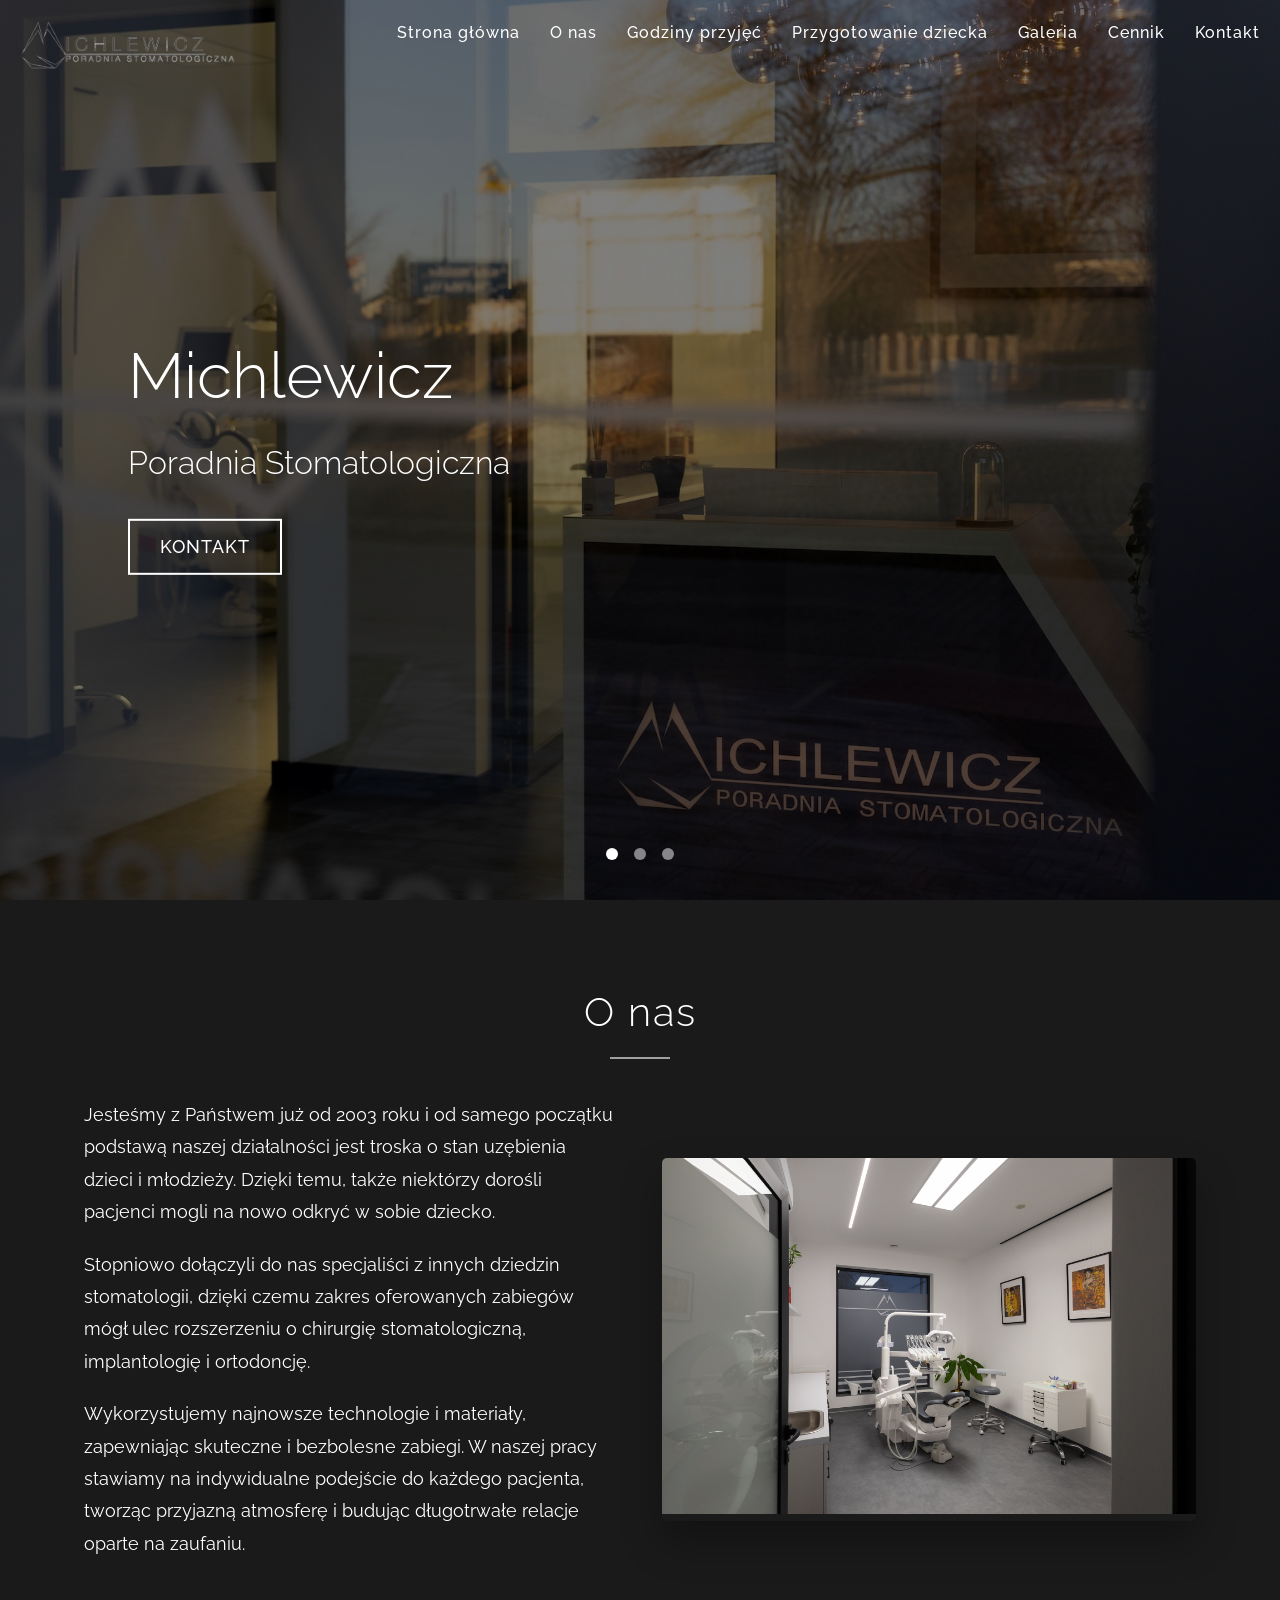
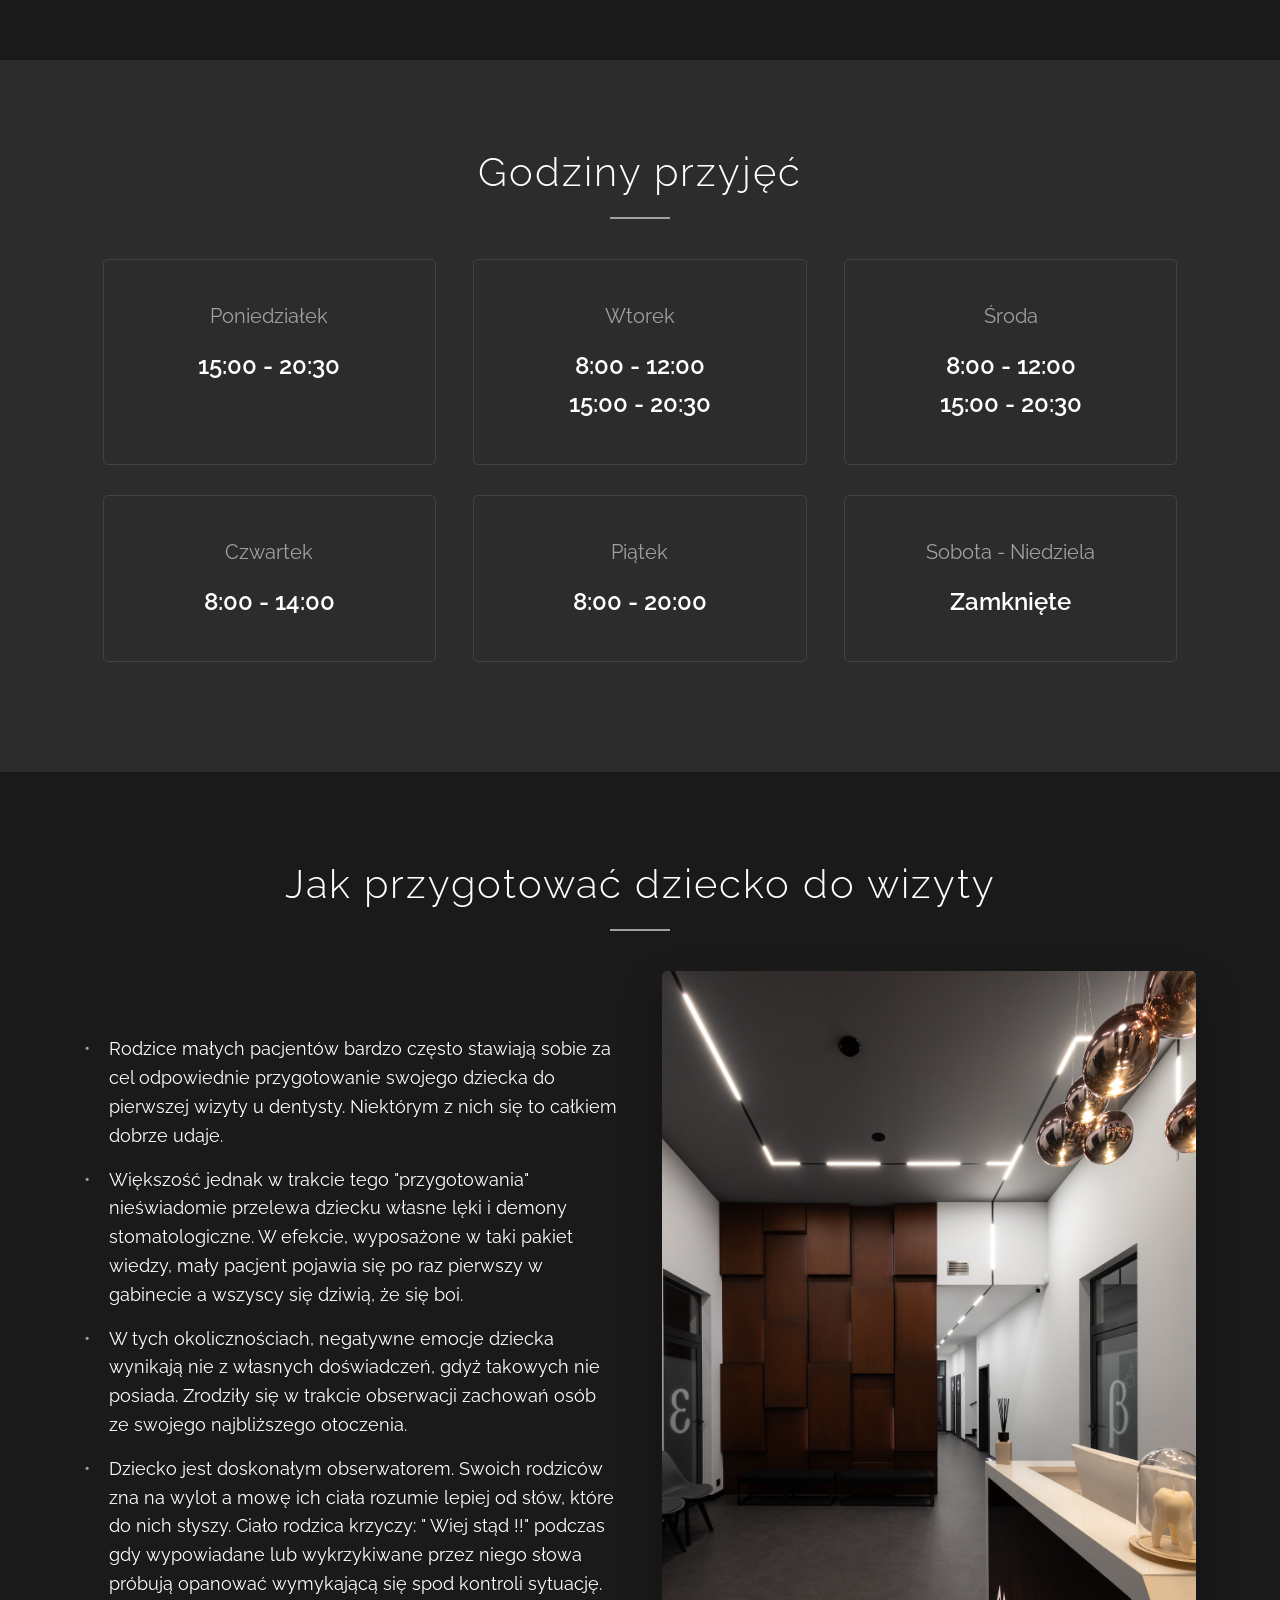
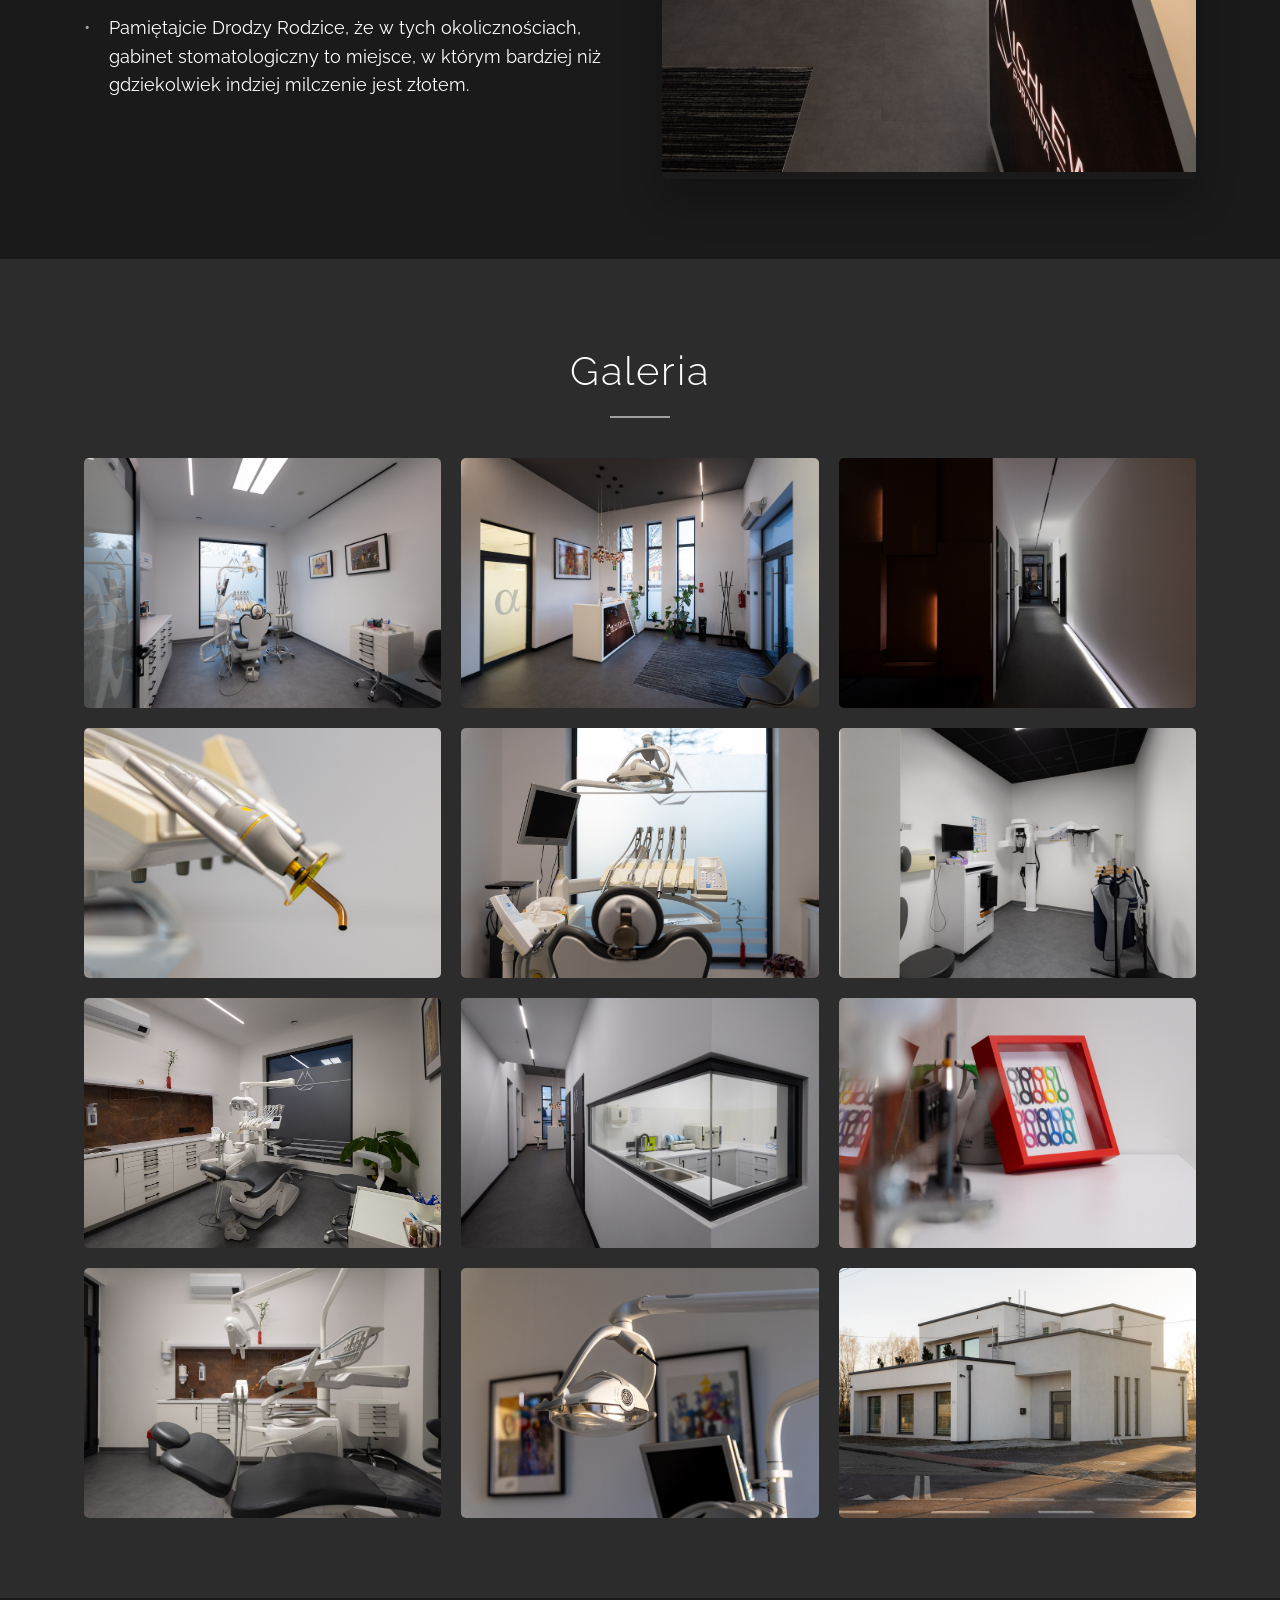
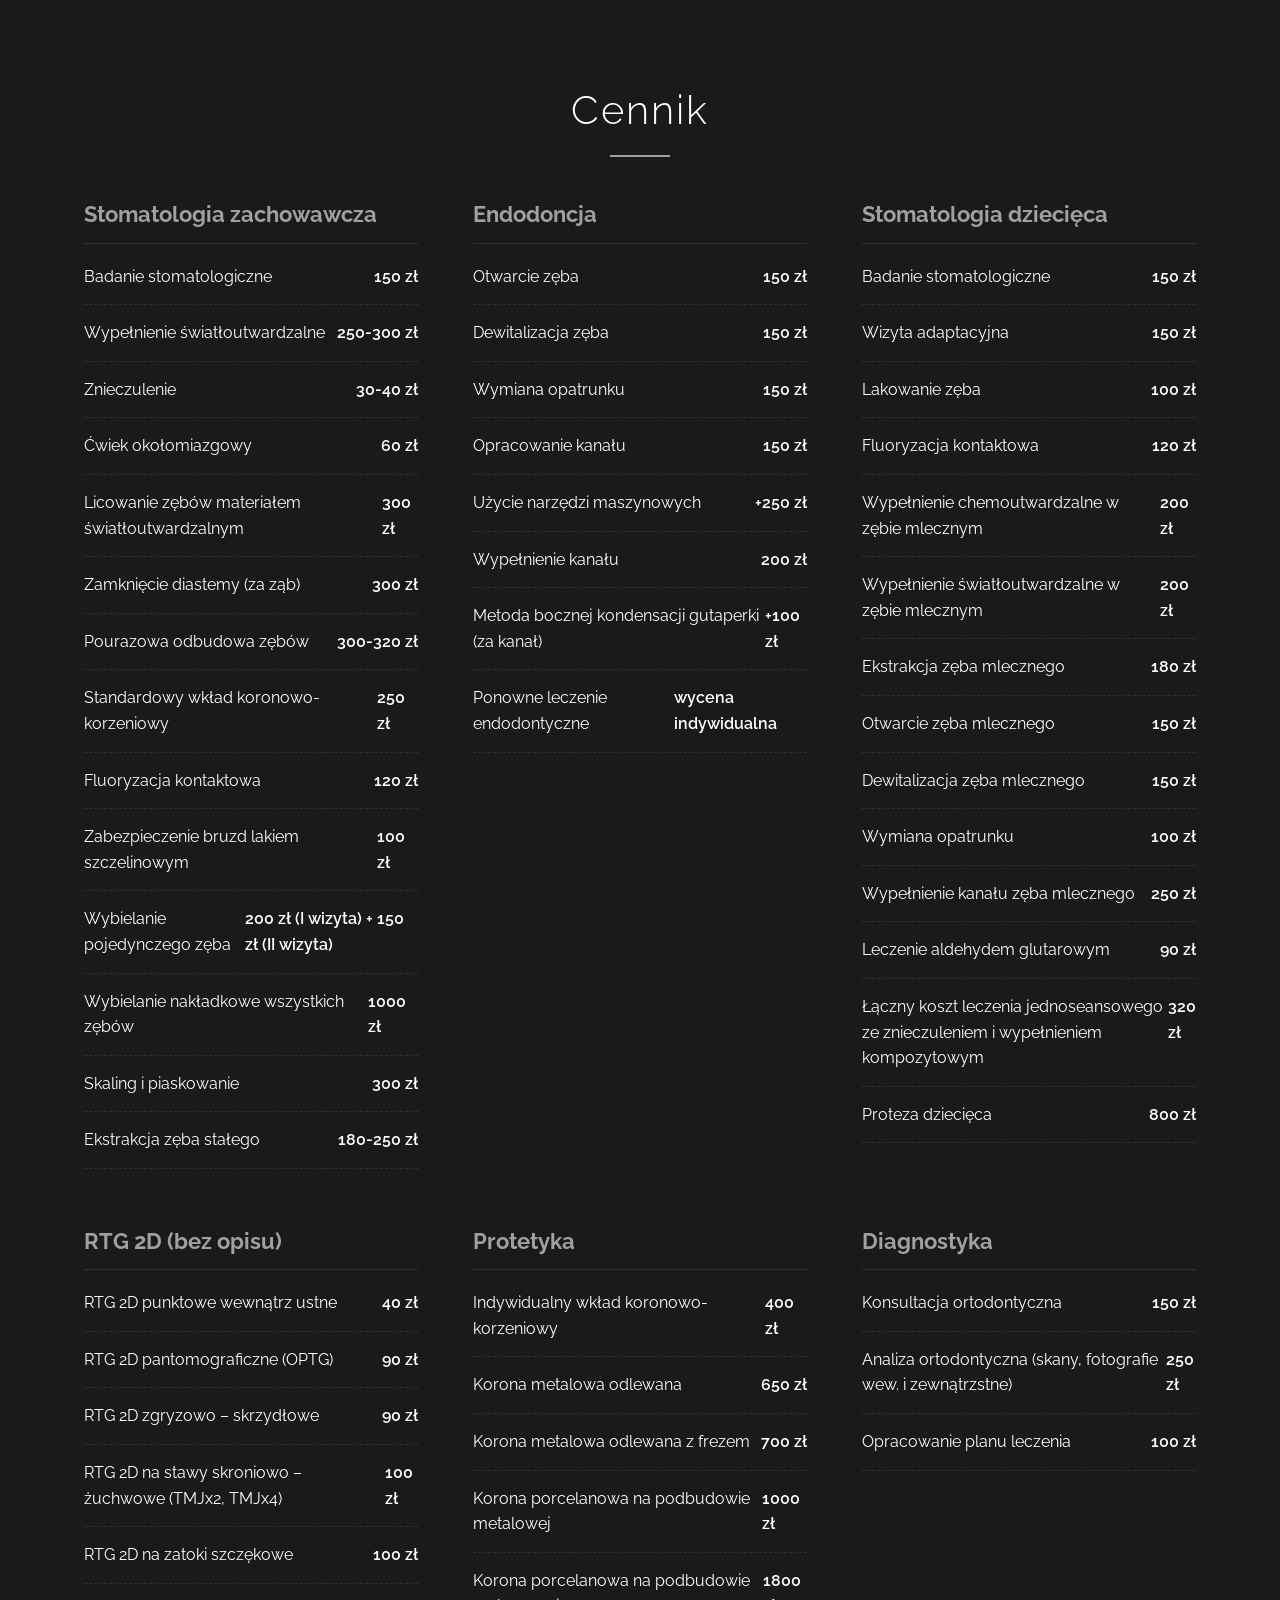
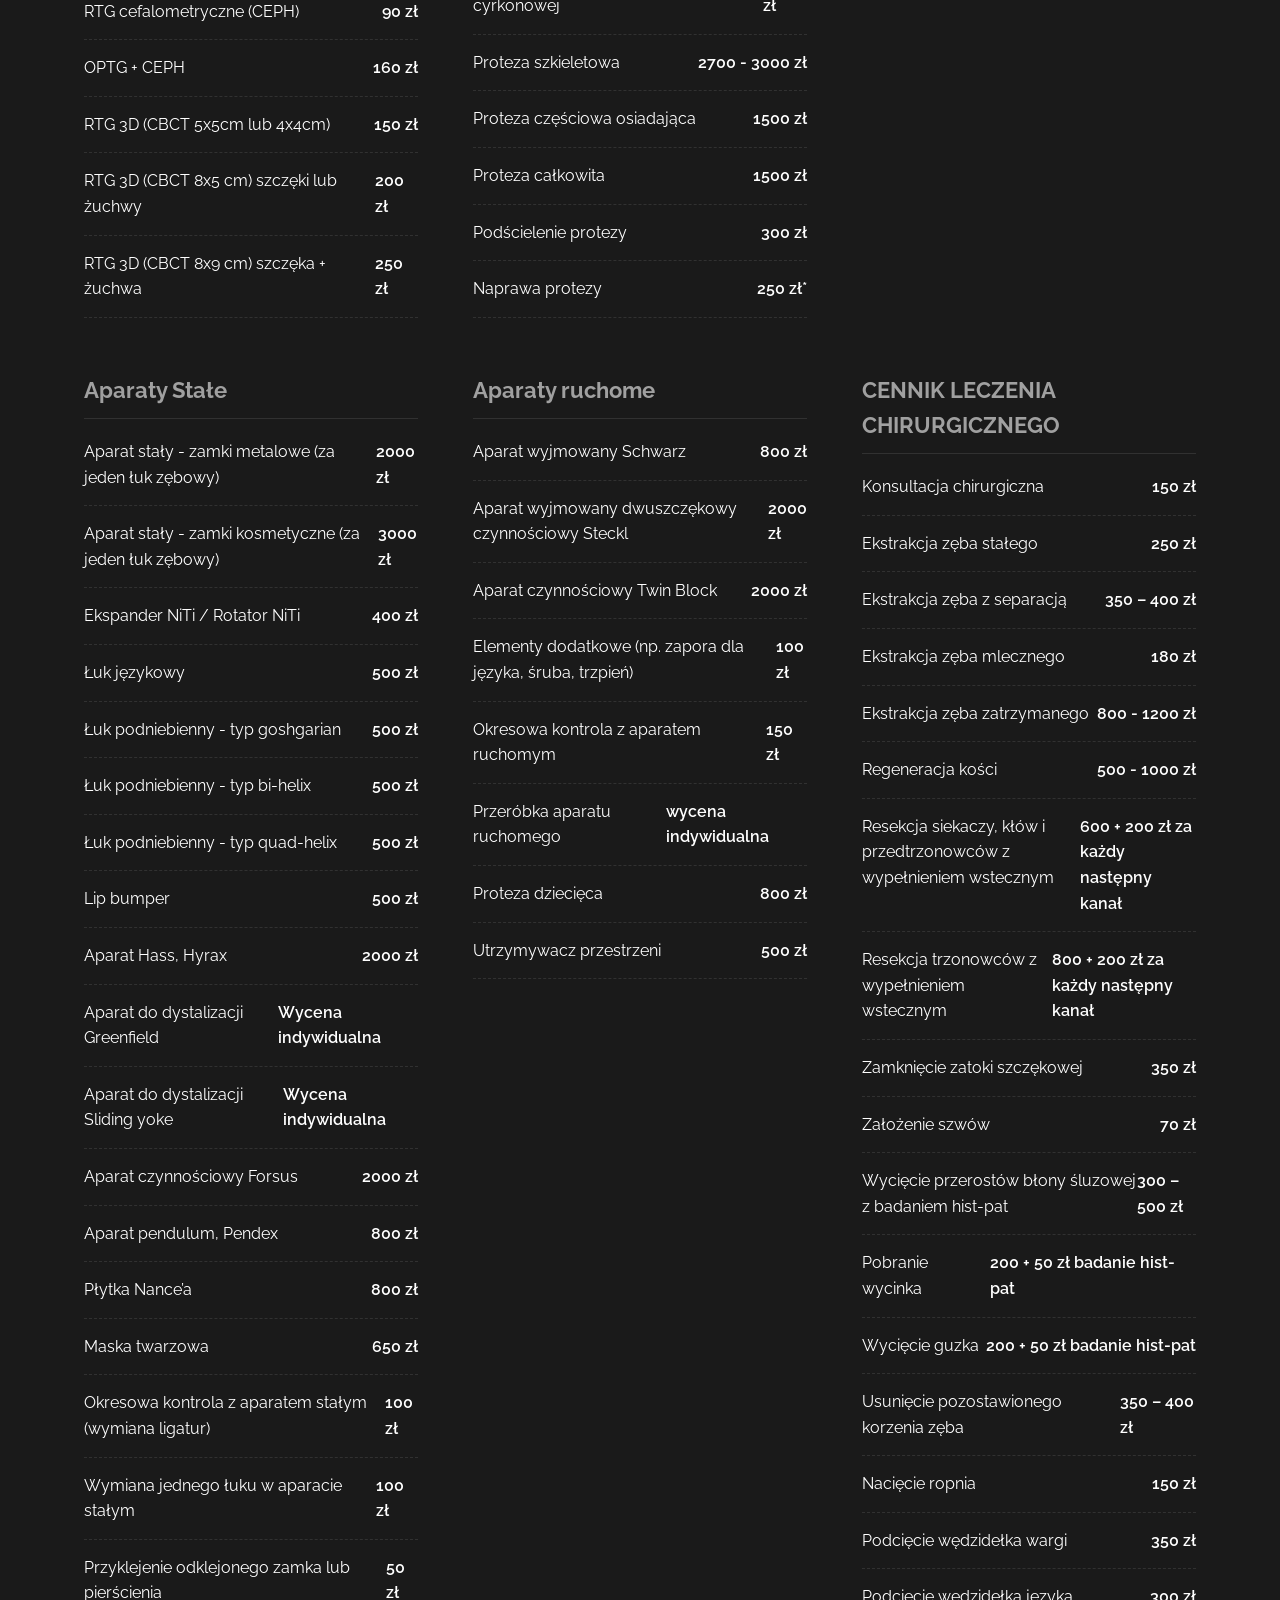
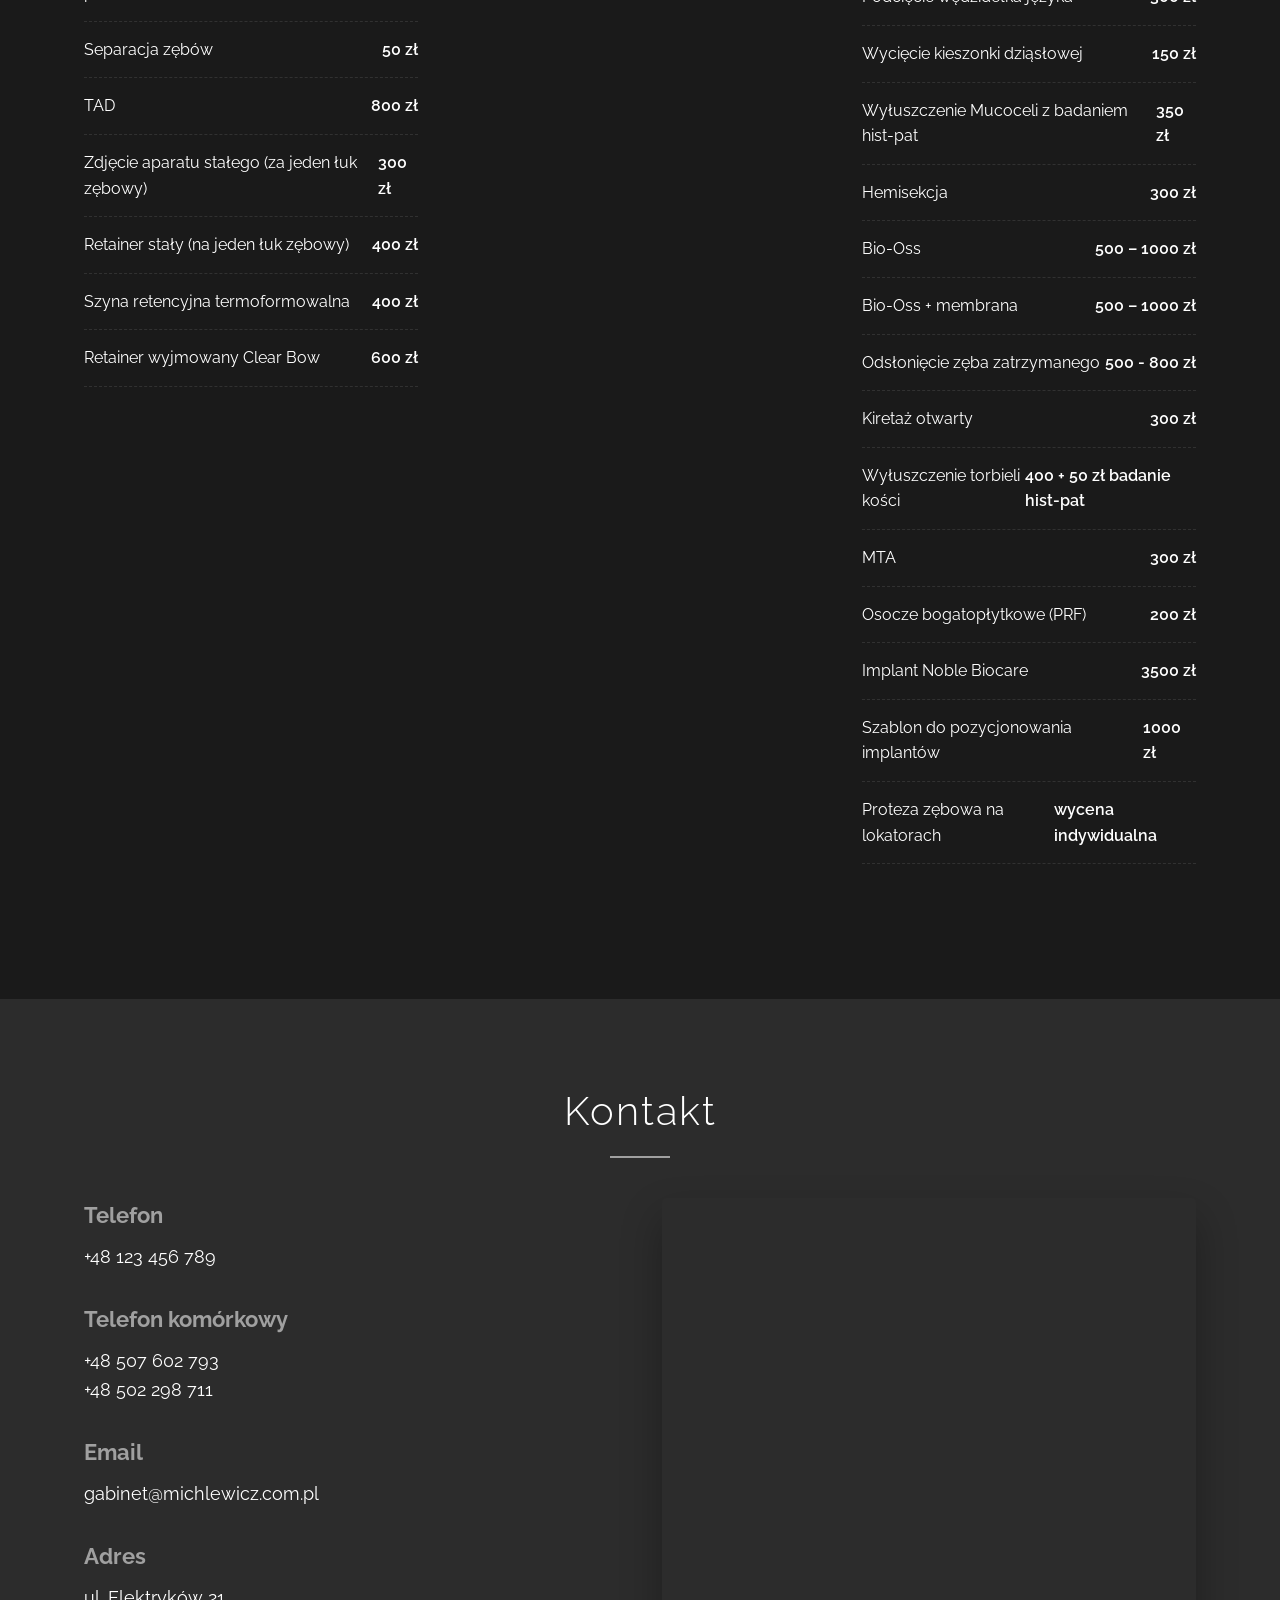
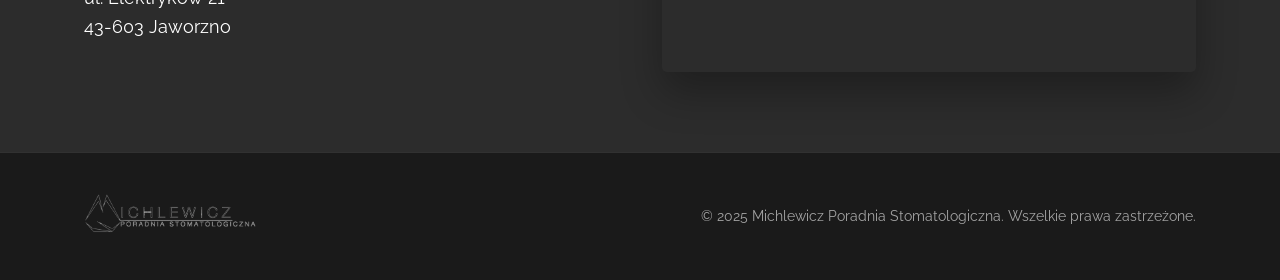
==== commit 31cd8682: "Update index.html blokada oddalania" ====
--- a/index.html
+++ b/index.html
@@ -2,7 +2,7 @@
 <html lang="pl">
 <head>
   <meta charset="UTF-8">
-  <meta name="viewport" content="width=device-width, initial-scale=1.0">
+  <meta name="viewport" content="width=device-width, initial-scale=1.0, maximum-scale=1.0, user-scalable=no">
   <title>Michlewicz Poradnia Stomatologiczna</title>
   <link rel="stylesheet" href="style.css">
   <link rel="preconnect" href="https://fonts.googleapis.com">
@@ -770,4 +770,4 @@
 
 <script src="script.js"></script>
 </body>
-</html>+</html>
--- a/style.css
+++ b/style.css
@@ -90,6 +90,7 @@
 
 .logo-container {
     float: left;
+    margin-left: 20px;
 }
 
 .logo {
@@ -104,6 +105,7 @@
 
 nav {
     float: right;
+    margin-right: 20px;
 }
 
 .nav-menu {
@@ -631,4 +633,4 @@
     .footer-logo {
         margin-bottom: 20px;
     }
-}+}
